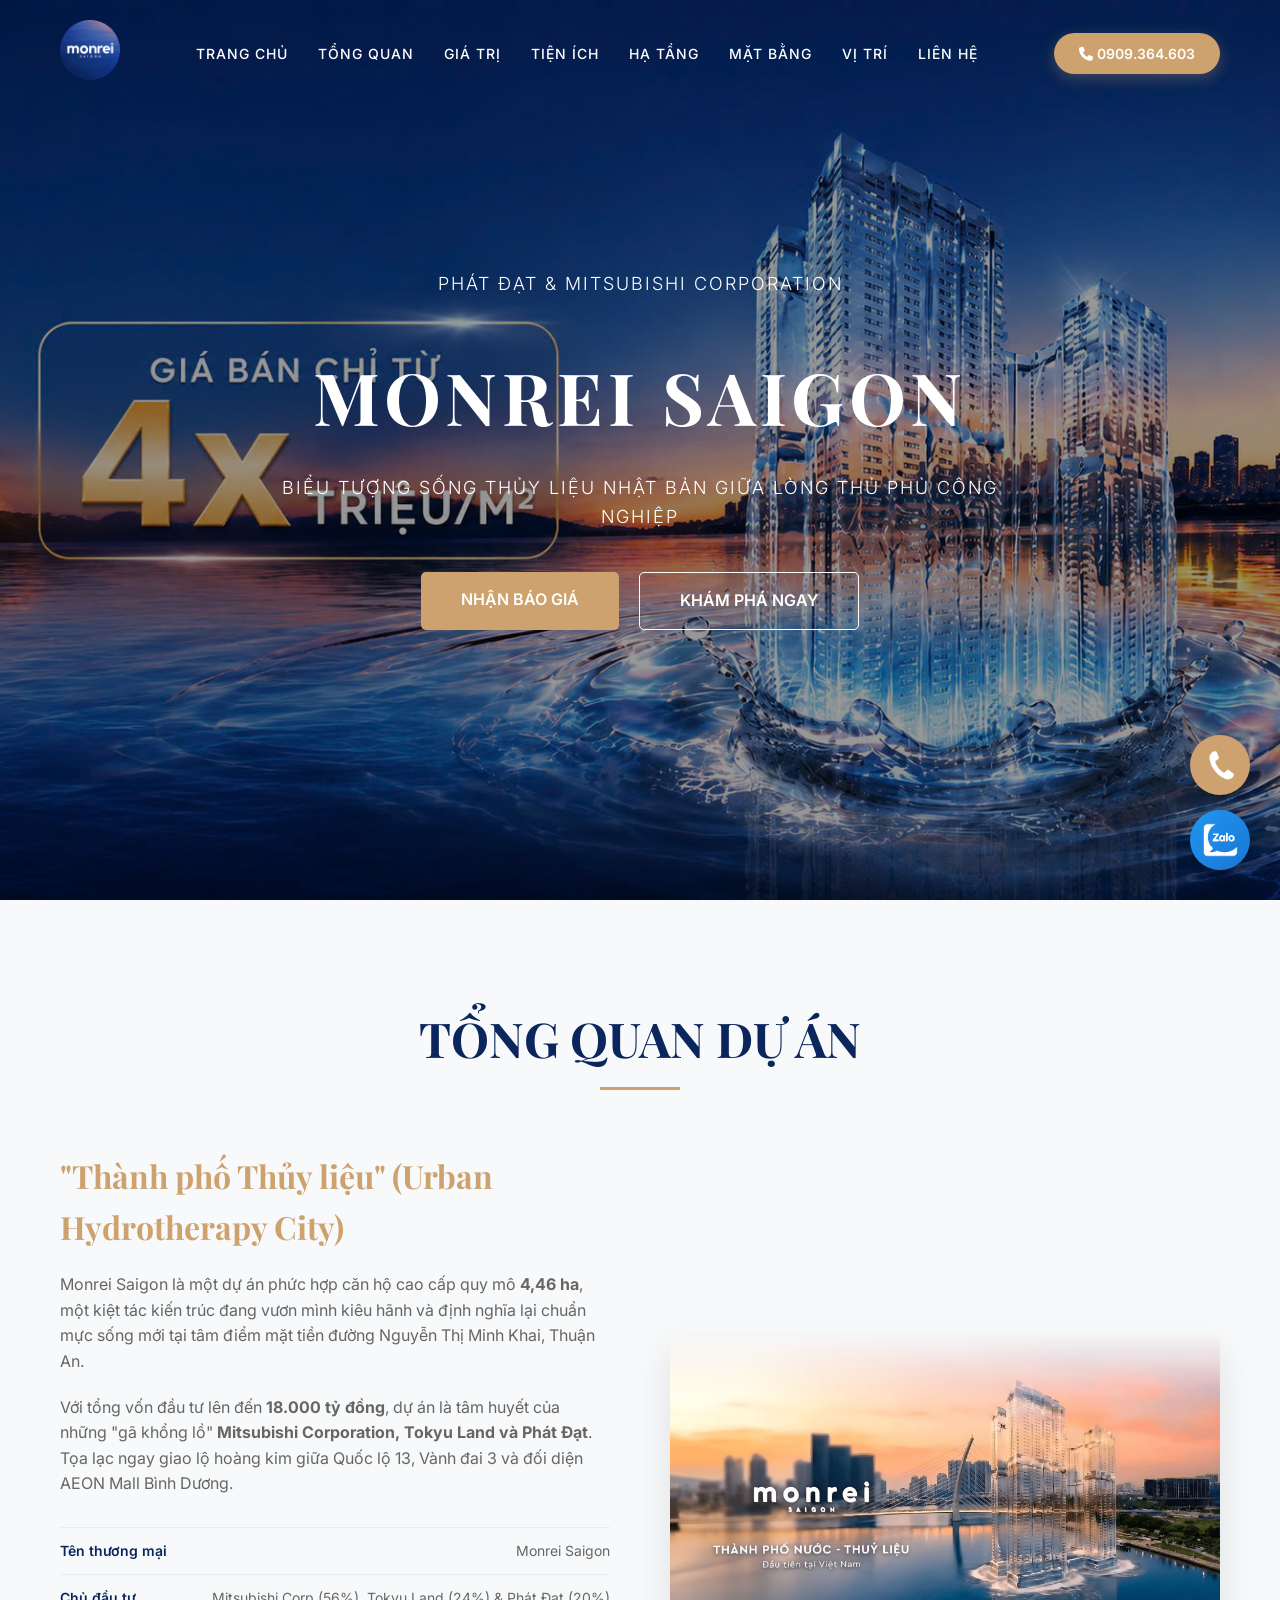
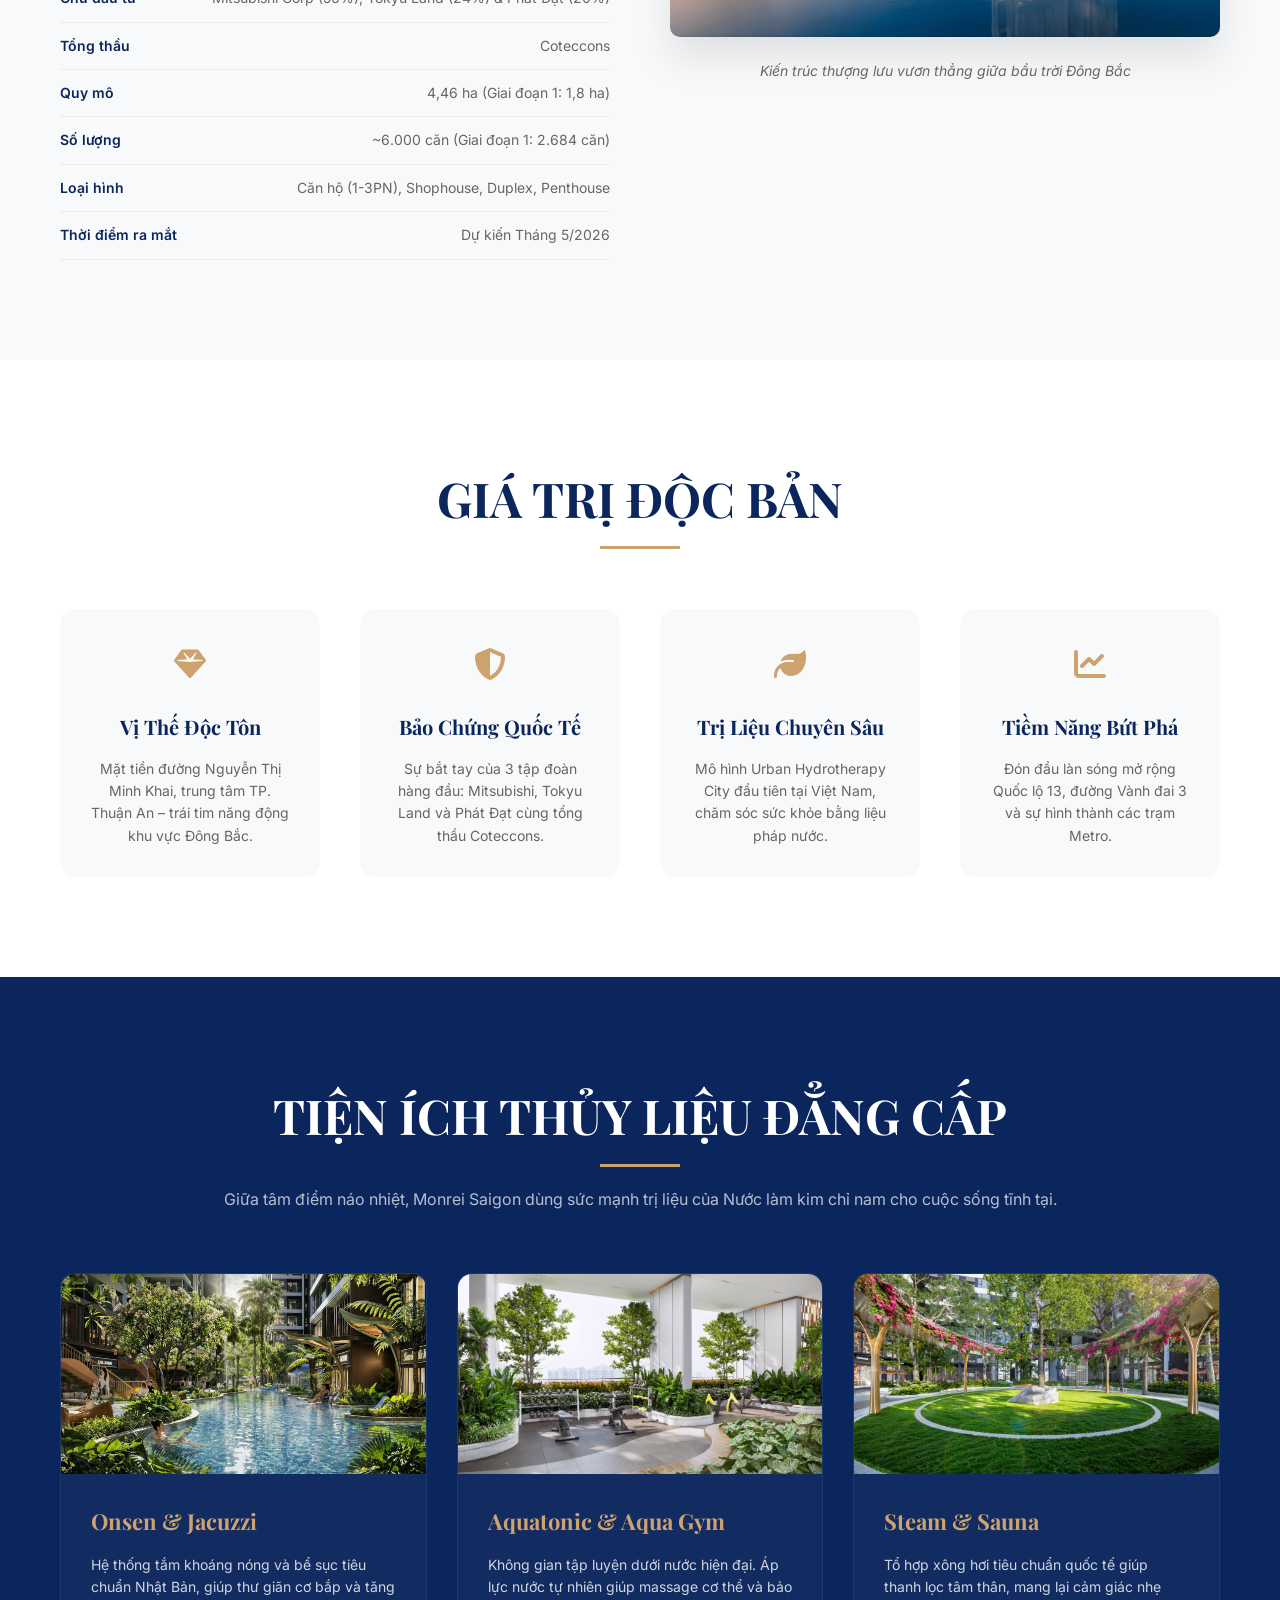
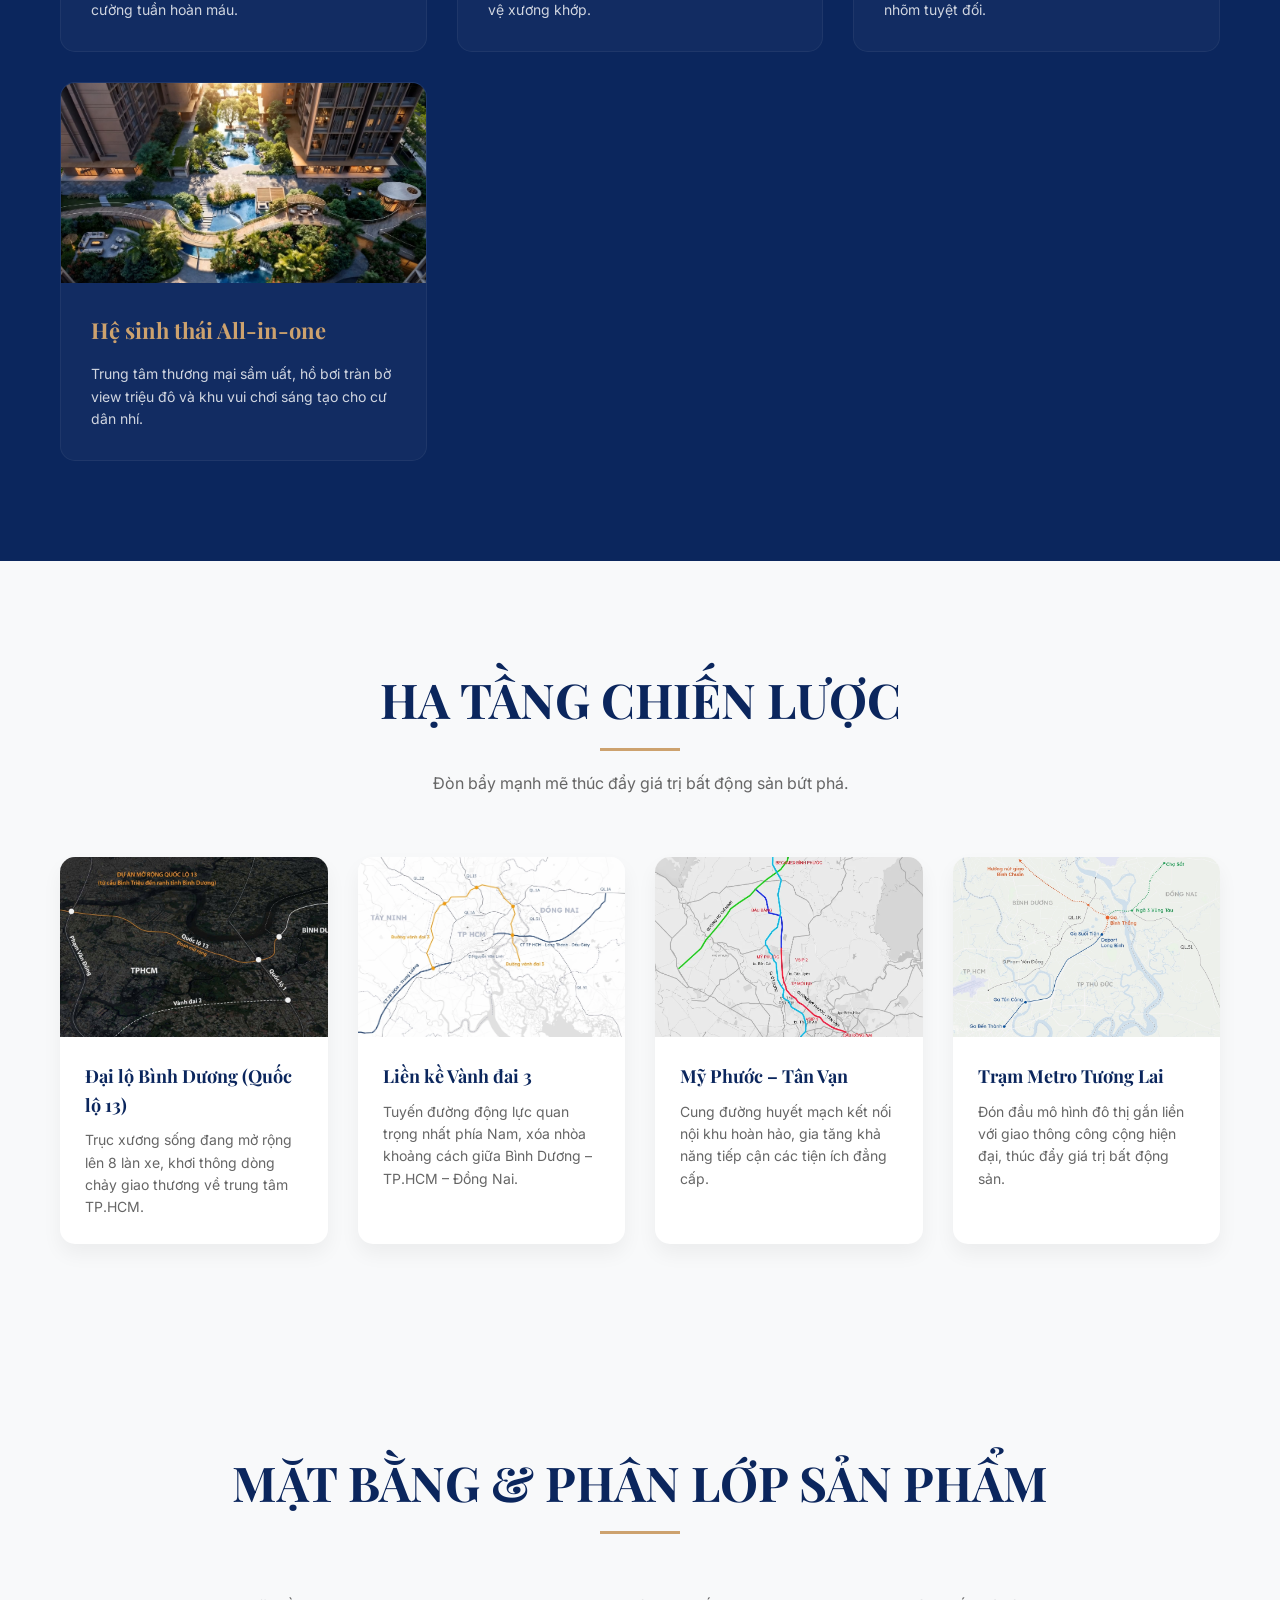
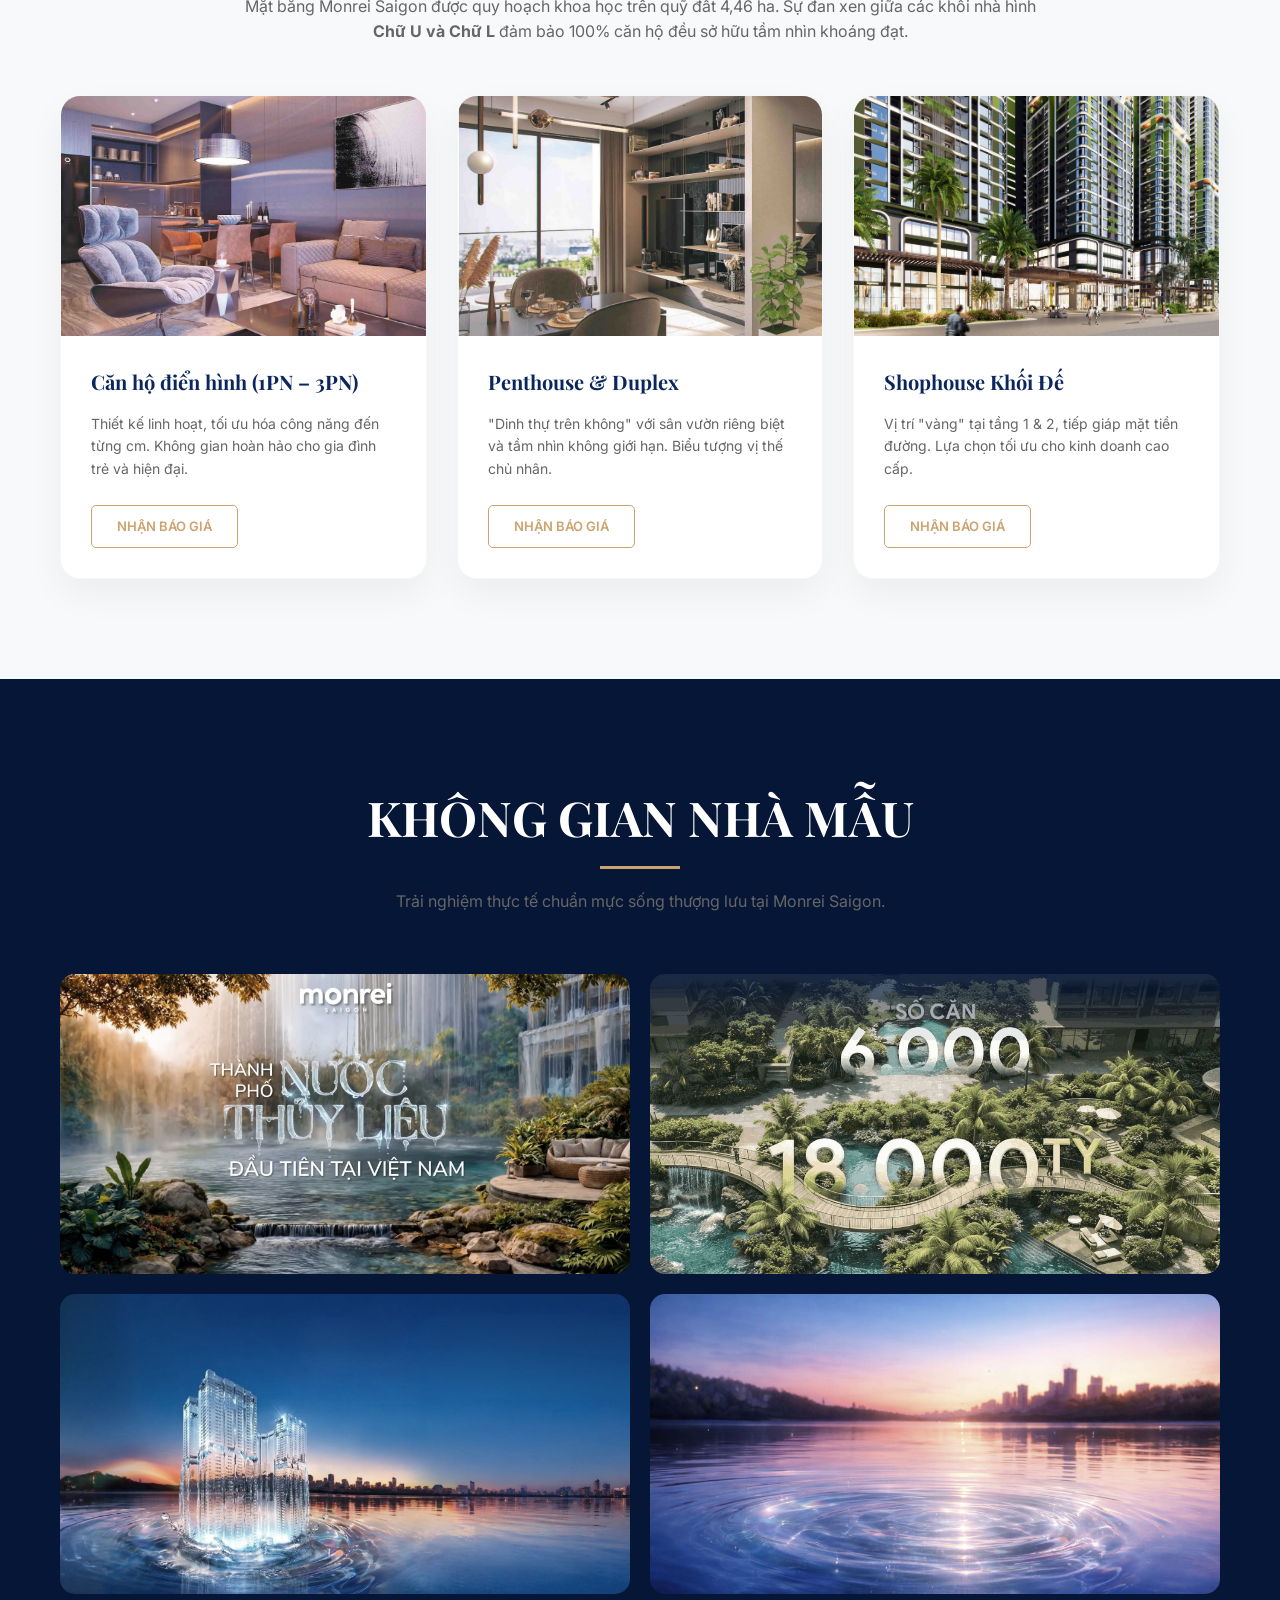
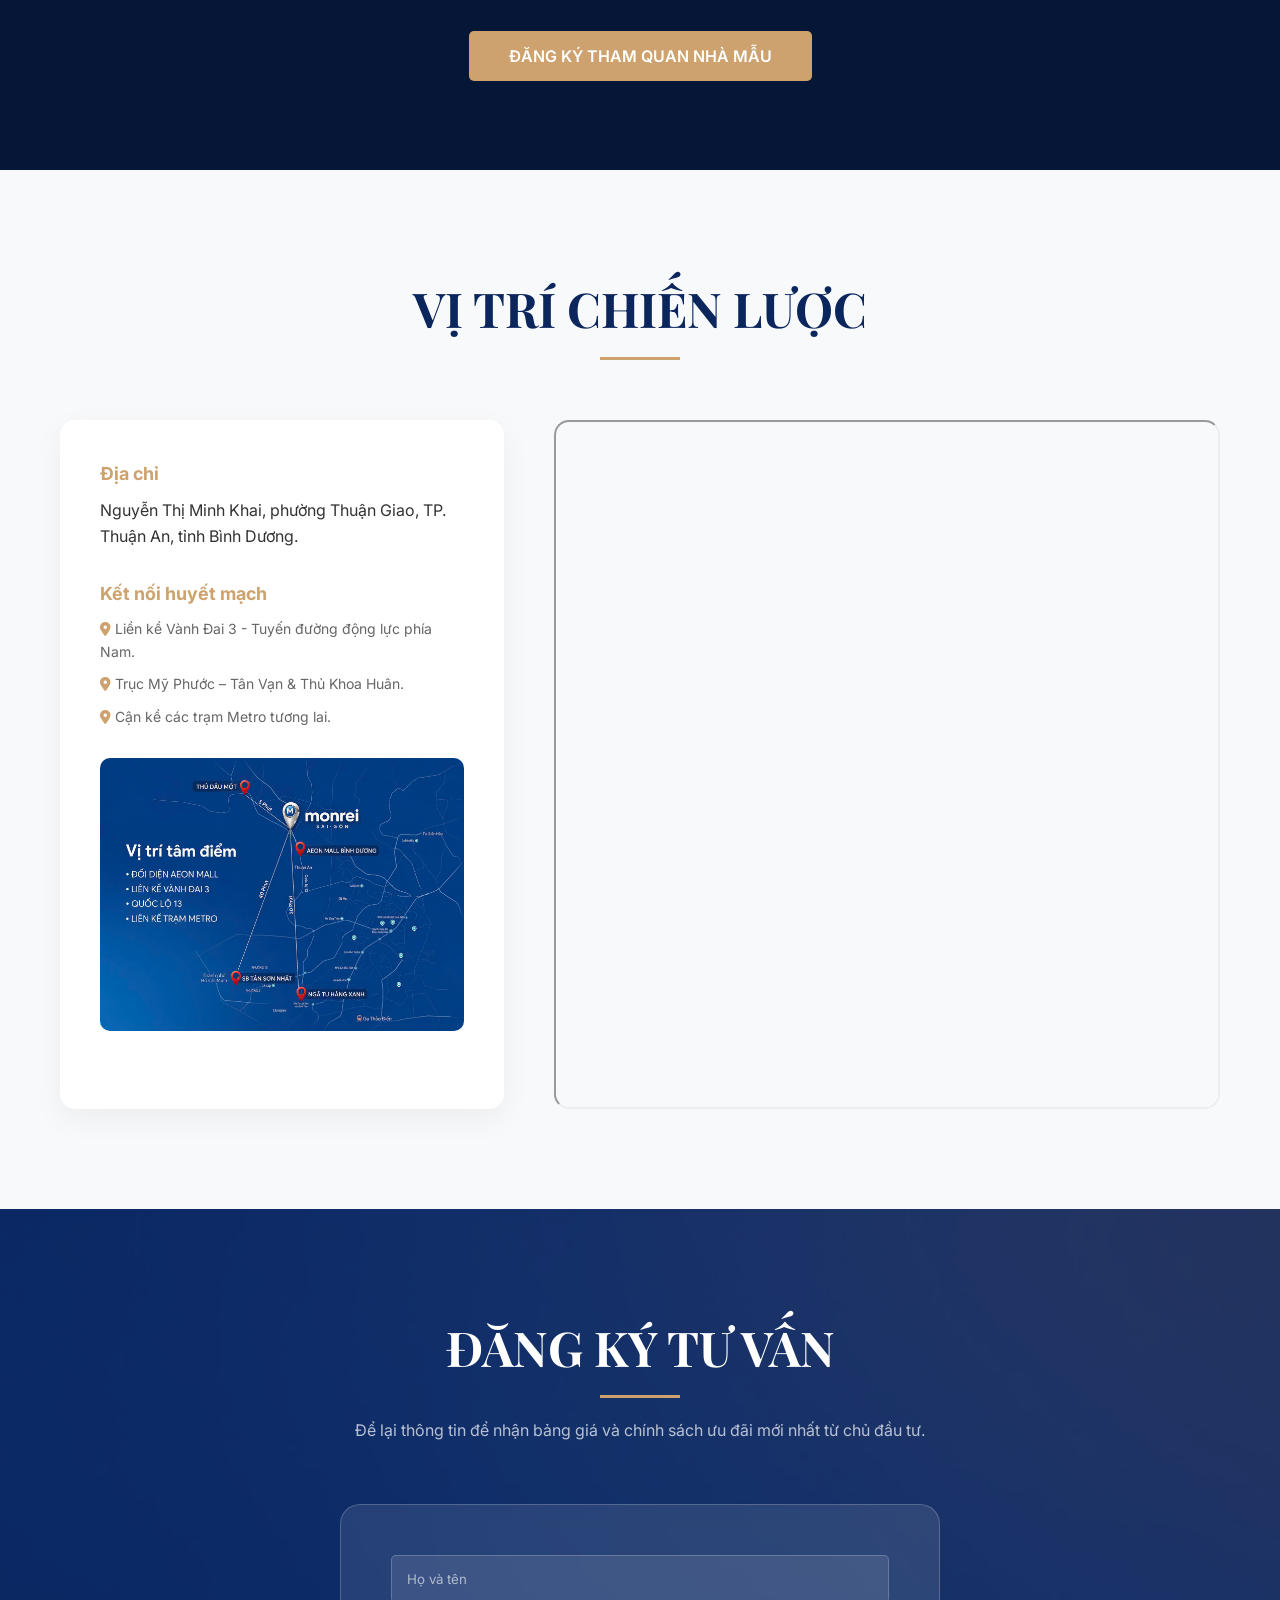
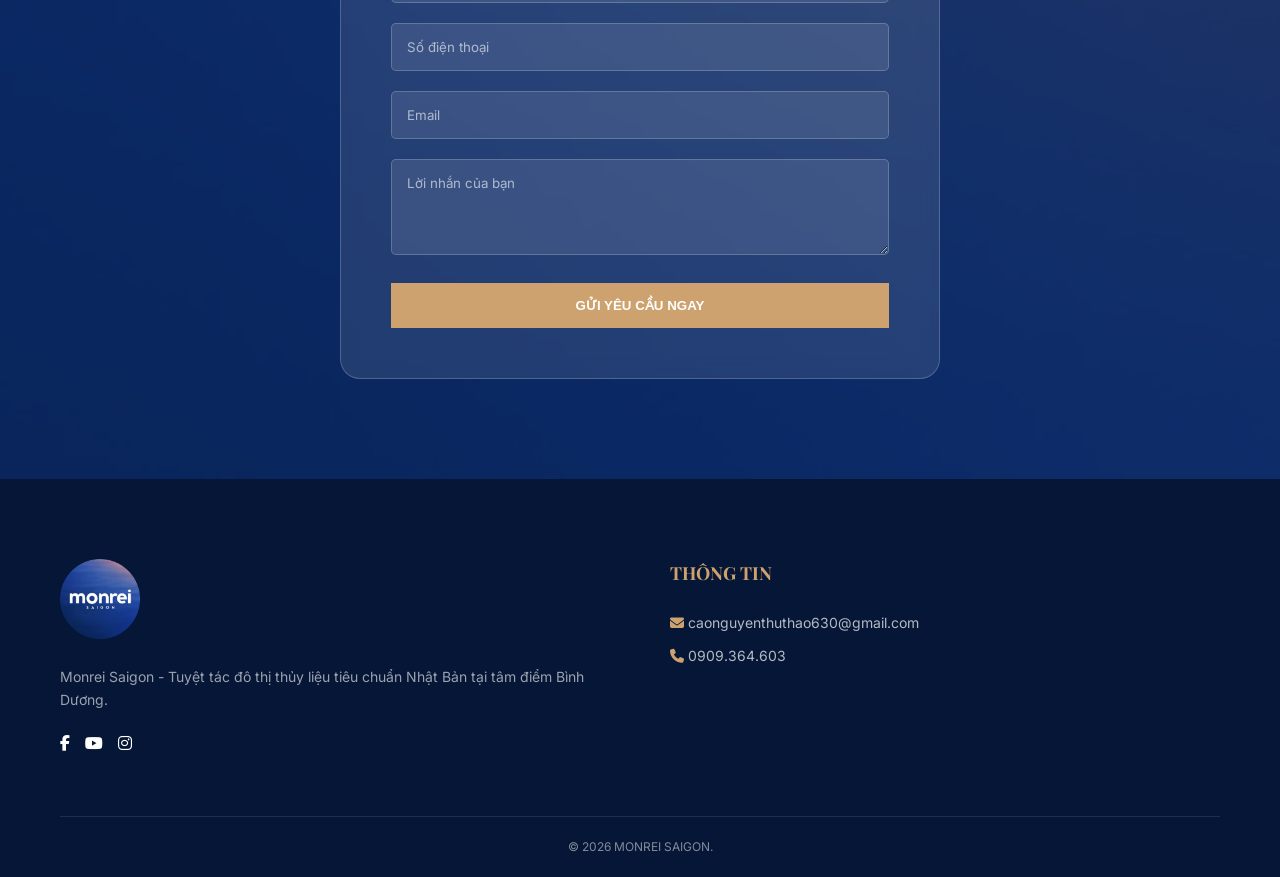
==== index.html @ 58c57979 "fix: update meta tag image paths to absolute URLs for social sharing consistency" ====
<!DOCTYPE html>
<html lang="vi">
<head>
    <meta charset="UTF-8">
    <meta name="viewport" content="width=device-width, initial-scale=1.0">
    <title>Monrei Saigon | Đô Thị Thủy Liệu Nhật Bản | Website Chính Thức</title>
    <meta name="description" content="Monrei Saigon - Thành phố Thủy liệu (Urban Hydrotherapy City) đầu tiên tại Việt Nam. Vị trí mặt tiền Nguyễn Thị Minh Khai, Thuận An, Bình Dương. Hợp tác Mitsubishi & Phát Đạt.">
    <meta name="keywords" content="Monrei Saigon, Căn hộ Monrei Saigon, Monrei Thuận An, Căn hộ Bình Dương, Mitsubishi Corporation, Phát Đạt, Tokyu Land, Đô thị thủy liệu">
    <meta name="author" content="Monrei Saigon">
    
    <!-- Canonical URL -->
    <link rel="canonical" href="https://monrei-sai-gon.vn/" />

    <!-- Open Graph / Facebook -->
    <meta property="og:type" content="website">
    <meta property="og:url" content="https://monrei-sai-gon.vn/">
    <meta property="og:title" content="Monrei Saigon | Đô Thị Thủy Liệu Nhật Bản | Website Chính Thức">
    <meta property="og:description" content="Khám phá Monrei Saigon - Tuyệt tác đô thị thủy liệu chuẩn Nhật. Vị trí kim cương, tiện ích Onsen & Jacuzzi đẳng cấp.">
    <meta property="og:image" content="https://www.monrei-sai-gon.vn/image/monrei-saigon-11.png">

    <!-- Twitter -->
    <meta property="twitter:card" content="summary_large_image">
    <meta property="twitter:url" content="https://monrei-sai-gon.vn/">
    <meta property="twitter:title" content="Monrei Saigon | Đô Thị Thủy Liệu Nhật Bản">
    <meta property="twitter:description" content="Khám phá Monrei Saigon - Tuyệt tác đô thị thủy liệu chuẩn Nhật. Vị trí kim cương, tiện ích Onsen & Jacuzzi đẳng cấp.">
    <meta property="twitter:image" content="https://www.monrei-sai-gon.vn/image/monrei-saigon-11.png">

    <!-- JSON-LD Structured Data -->
    <script type="application/ld+json">
    {
      "@context": "https://schema.org",
      "@type": "RealEstateListing",
      "name": "Monrei Saigon",
      "description": "Thành phố Thủy liệu (Urban Hydrotherapy City) đầu tiên tại Việt Nam.",
      "url": "https://monrei-sai-gon.vn/",
      "image": "https://www.monrei-sai-gon.vn/image/monrei-saigon-11.png",
      "address": {
        "@type": "PostalAddress",
        "streetAddress": "Nguyễn Thị Minh Khai",
        "addressLocality": "Thuận An",
        "addressRegion": "Bình Dương",
        "addressCountry": "VN"
      },
      "brand": {
        "@type": "Organization",
        "name": "Phát Đạt & Mitsubishi Corporation"
      }
    }
    </script>
    
    <!-- Google Fonts -->
    <link rel="preconnect" href="https://fonts.googleapis.com">
    <link rel="preconnect" href="https://fonts.gstatic.com" crossorigin>
    
    <!-- Icons -->
    <link rel="stylesheet" href="https://cdnjs.cloudflare.com/ajax/libs/font-awesome/6.4.0/css/all.min.css">
    
    <!-- Custom CSS -->
    <link rel="stylesheet" href="style.css">
    
    <link rel="icon" href="image/cropped-favicon-1-1-32x32.png" sizes="32x32" />
</head>
<body>

    <!-- Header -->
    <header>
        <div class="container header-inner">
            <a href="#" class="logo">
                <img src="image/favicon-1.png" alt="Monrei Saigon Logo">
            </a>
            <nav>
                <ul>
                    <li><a href="#hero">Trang chủ</a></li>
                    <li><a href="#overview">Tổng quan</a></li>
                    <li><a href="#why-choose">Giá trị</a></li>
                    <li><a href="#amenities">Tiện ích</a></li>
                    <li><a href="#infrastructure">Hạ tầng</a></li>
                    <li><a href="#floorplans">Mặt bằng</a></li>
                    <li><a href="#location">Vị trí</a></li>
                    <li><a href="#contact">Liên hệ</a></li>
                </ul>
            </nav>
            <div class="header-cta">
                <a href="tel:0909364603" class="btn"><i class="fa fa-phone"></i> 0909.364.603</a>
            </div>
        </div>
    </header>

    <!-- Hero Section -->
    <section class="hero" id="hero">
        <div class="hero-content">
            <p>PHÁT ĐẠT & MITSUBISHI CORPORATION</p>
            <h1>MONREI SAIGON</h1>
            <p>BIỂU TƯỢNG SỐNG THỦY LIỆU NHẬT BẢN GIỮA LÒNG THỦ PHỦ CÔNG NGHIỆP</p>
            <div class="btn-group">
                <a href="#contact" class="btn-primary">NHẬN BÁO GIÁ</a>
                <a href="#overview" class="btn-outline">KHÁM PHÁ NGAY</a>
            </div>
        </div>
    </section>

    <!-- Overview Section -->
    <section class="overview" id="overview">
        <div class="container">
            <div class="section-title reveal">
                <h2>TỔNG QUAN DỰ ÁN</h2>
                <div class="divider"></div>
            </div>
            
            <div class="overview-grid">
                <div class="overview-text reveal">
                    <h3>"Thành phố Thủy liệu" (Urban Hydrotherapy City)</h3>
                    <p>Monrei Saigon là một dự án phức hợp căn hộ cao cấp quy mô <strong>4,46 ha</strong>, một kiệt tác kiến trúc đang vươn mình kiêu hãnh và định nghĩa lại chuẩn mực sống mới tại tâm điểm mặt tiền đường Nguyễn Thị Minh Khai, Thuận An.</p>
                    <p>Với tổng vốn đầu tư lên đến <strong>18.000 tỷ đồng</strong>, dự án là tâm huyết của những "gã khổng lồ" <strong>Mitsubishi Corporation, Tokyu Land và Phát Đạt</strong>. Tọa lạc ngay giao lộ hoàng kim giữa Quốc lộ 13, Vành đai 3 và đối diện AEON Mall Bình Dương.</p>
                    
                    <div class="project-info-table">
                        <div class="info-row">
                            <span class="info-label">Tên thương mại</span>
                            <span class="info-value">Monrei Saigon</span>
                        </div>
                        <div class="info-row">
                            <span class="info-label">Chủ đầu tư</span>
                            <span class="info-value">Mitsubishi Corp (56%), Tokyu Land (24%) & Phát Đạt (20%)</span>
                        </div>
                        <div class="info-row">
                            <span class="info-label">Tổng thầu</span>
                            <span class="info-value">Coteccons</span>
                        </div>
                        <div class="info-row">
                            <span class="info-label">Quy mô</span>
                            <span class="info-value">4,46 ha (Giai đoạn 1: 1,8 ha)</span>
                        </div>
                        <div class="info-row">
                            <span class="info-label">Số lượng</span>
                            <span class="info-value">~6.000 căn (Giai đoạn 1: 2.684 căn)</span>
                        </div>
                        <div class="info-row">
                            <span class="info-label">Loại hình</span>
                            <span class="info-value">Căn hộ (1-3PN), Shophouse, Duplex, Penthouse</span>
                        </div>
                        <div class="info-row">
                            <span class="info-label">Thời điểm ra mắt</span>
                            <span class="info-value">Dự kiến Tháng 5/2026</span>
                        </div>
                    </div>
                </div>
                <div class="overview-image reveal">
                    <img src="image/monrei-saigon-11.png" alt="Phối cảnh dự án Monrei Saigon Bình Dương">
                    <div class="image-caption">Kiến trúc thượng lưu vươn thẳng giữa bầu trời Đông Bắc</div>
                </div>
            </div>
        </div>
    </section>

    <!-- Why Choose Section -->
    <section class="why-choose" id="why-choose">
        <div class="container">
            <div class="section-title reveal">
                <h2>GIÁ TRỊ ĐỘC BẢN</h2>
                <div class="divider"></div>
            </div>
            
            <div class="features-grid">
                <div class="feature-item reveal">
                    <div class="feature-icon"><i class="fa fa-gem"></i></div>
                    <h4>Vị Thế Độc Tôn</h4>
                    <p>Mặt tiền đường Nguyễn Thị Minh Khai, trung tâm TP. Thuận An – trái tim năng động khu vực Đông Bắc.</p>
                </div>
                <div class="feature-item reveal">
                    <div class="feature-icon"><i class="fa fa-shield-halved"></i></div>
                    <h4>Bảo Chứng Quốc Tế</h4>
                    <p>Sự bắt tay của 3 tập đoàn hàng đầu: Mitsubishi, Tokyu Land và Phát Đạt cùng tổng thầu Coteccons.</p>
                </div>
                <div class="feature-item reveal">
                    <div class="feature-icon"><i class="fa fa-leaf"></i></div>
                    <h4>Trị Liệu Chuyên Sâu</h4>
                    <p>Mô hình Urban Hydrotherapy City đầu tiên tại Việt Nam, chăm sóc sức khỏe bằng liệu pháp nước.</p>
                </div>
                <div class="feature-item reveal">
                    <div class="feature-icon"><i class="fa fa-chart-line"></i></div>
                    <h4>Tiềm Năng Bứt Phá</h4>
                    <p>Đón đầu làn sóng mở rộng Quốc lộ 13, đường Vành đai 3 và sự hình thành các trạm Metro.</p>
                </div>
            </div>
        </div>
    </section>

    <!-- Amenities Section -->
    <section class="amenities" id="amenities">
        <div class="container">
            <div class="section-title reveal">
                <h2>TIỆN ÍCH THỦY LIỆU ĐẲNG CẤP</h2>
                <div class="divider"></div>
                <p style="margin-top: 20px; color: rgba(255,255,255,0.7);">Giữa tâm điểm náo nhiệt, Monrei Saigon dùng sức mạnh trị liệu của Nước làm kim chỉ nam cho cuộc sống tĩnh tại.</p>
            </div>

            <div class="amenities-grid">
                <div class="amenity-card reveal">
                    <div class="amenity-img">
                        <img src="image/monrei-saigon-20.jpg" alt="Tiện ích Onsen & Jacuzzi tại Monrei Saigon">
                    </div>
                    <div class="amenity-info">
                        <h4>Onsen & Jacuzzi</h4>
                        <p>Hệ thống tắm khoáng nóng và bể sục tiêu chuẩn Nhật Bản, giúp thư giãn cơ bắp và tăng cường tuần hoàn máu.</p>
                    </div>
                </div>
                <div class="amenity-card reveal">
                    <div class="amenity-img">
                        <img src="image/la-pura-35-1-1-1.jpg" alt="Bể bơi Aquatonic & Aqua Gym Monrei Saigon">
                    </div>
                    <div class="amenity-info">
                        <h4>Aquatonic & Aqua Gym</h4>
                        <p>Không gian tập luyện dưới nước hiện đại. Áp lực nước tự nhiên giúp massage cơ thể và bảo vệ xương khớp.</p>
                    </div>
                </div>
                <div class="amenity-card reveal">
                    <div class="amenity-img">
                        <img src="image/la-pura-24-2-1-1.jpg" alt="Phòng Steam & Sauna Monrei Saigon">
                    </div>
                    <div class="amenity-info">
                        <h4>Steam & Sauna</h4>
                        <p>Tổ hợp xông hơi tiêu chuẩn quốc tế giúp thanh lọc tâm thân, mang lại cảm giác nhẹ nhõm tuyệt đối.</p>
                    </div>
                </div>
                <div class="amenity-card reveal">
                    <div class="amenity-img">
                        <img src="image/monrei-saigon-6.jpg" alt="Hồ bơi tràn bờ dự án Monrei Saigon">
                    </div>
                    <div class="amenity-info">
                        <h4>Hệ sinh thái All-in-one</h4>
                        <p>Trung tâm thương mại sầm uất, hồ bơi tràn bờ view triệu đô và khu vui chơi sáng tạo cho cư dân nhí.</p>
                    </div>
                </div>
            </div>
        </div>
    </section>

    <!-- Infrastructure Section -->
    <section class="infrastructure" id="infrastructure">
        <div class="container">
            <div class="section-title reveal">
                <h2>HẠ TẦNG CHIẾN LƯỢC</h2>
                <div class="divider"></div>
                <p style="margin-top: 20px; color: var(--text-muted);">Đòn bẩy mạnh mẽ thúc đẩy giá trị bất động sản bứt phá.</p>
            </div>
            
            <div class="infra-grid">
                <div class="infra-item reveal">
                    <div class="infra-img">
                        <img src="image/Monrei-Saigon-2-1.jpg" alt="Quốc lộ 13 mở rộng gần dự án Monrei Saigon">
                    </div>
                    <div class="infra-text">
                        <h4>Đại lộ Bình Dương (Quốc lộ 13)</h4>
                        <p>Trục xương sống đang mở rộng lên 8 làn xe, khơi thông dòng chảy giao thương về trung tâm TP.HCM.</p>
                    </div>
                </div>
                <div class="infra-item reveal">
                    <div class="infra-img">
                        <img src="image/vanh-dai-3.webp" alt="Tuyến đường Vành đai 3 Bình Dương">
                    </div>
                    <div class="infra-text">
                        <h4>Liền kề Vành đai 3</h4>
                        <p>Tuyến đường động lực quan trọng nhất phía Nam, xóa nhòa khoảng cách giữa Bình Dương – TP.HCM – Đồng Nai.</p>
                    </div>
                </div>
                <div class="infra-item reveal">
                    <div class="infra-img">
                        <img src="image/lo-trinh-my-phuoc-tan-van.webp" alt="Cao tốc Mỹ Phước Tân Vạn">
                    </div>
                    <div class="infra-text">
                        <h4>Mỹ Phước – Tân Vạn</h4>
                        <p>Cung đường huyết mạch kết nối nội khu hoàn hảo, gia tăng khả năng tiếp cận các tiện ích đẳng cấp.</p>
                    </div>
                </div>
                <div class="infra-item reveal">
                    <div class="infra-img">
                        <img src="image/metro-ben-thanh-binh-duong.webp" alt="Tuyến Metro kết nối Monrei Saigon">
                    </div>
                    <div class="infra-text">
                        <h4>Trạm Metro Tương Lai</h4>
                        <p>Đón đầu mô hình đô thị gắn liền với giao thông công cộng hiện đại, thúc đẩy giá trị bất động sản.</p>
                    </div>
                </div>
            </div>
        </div>
    </section>

    <!-- Floor Plans Section -->
    <section class="floorplans" id="floorplans">
        <div class="container">
            <div class="section-title reveal">
                <h2>MẶT BẰNG & PHÂN LỚP SẢN PHẨM</h2>
                <div class="divider"></div>
            </div>
            
            <div class="floor-intro reveal">
                <p>Mặt bằng Monrei Saigon được quy hoạch khoa học trên quỹ đất 4,46 ha. Sự đan xen giữa các khối nhà hình <strong>Chữ U và Chữ L</strong> đảm bảo 100% căn hộ đều sở hữu tầm nhìn khoáng đạt.</p>
            </div>

            <div class="product-grid">
                <div class="product-card reveal">
                    <div class="product-img">
                        <img src="image/c1-2-1.jpg" alt="Căn hộ 1-3 phòng ngủ Monrei Saigon">
                    </div>
                    <div class="product-info">
                        <h4>Căn hộ điển hình (1PN – 3PN)</h4>
                        <p>Thiết kế linh hoạt, tối ưu hóa công năng đến từng cm. Không gian hoàn hảo cho gia đình trẻ và hiện đại.</p>
                        <a href="#contact" class="btn-sm">NHẬN BÁO GIÁ</a>
                    </div>
                </div>
                <div class="product-card reveal">
                    <div class="product-img">
                        <img src="image/a12-1-1.jpg" alt="Penthouse Duplex hạng sang Monrei Saigon">
                    </div>
                    <div class="product-info">
                        <h4>Penthouse & Duplex</h4>
                        <p>"Dinh thự trên không" với sân vườn riêng biệt và tầm nhìn không giới hạn. Biểu tượng vị thế chủ nhân.</p>
                        <a href="#contact" class="btn-sm">NHẬN BÁO GIÁ</a>
                    </div>
                </div>
                <div class="product-card reveal">
                    <div class="product-img">
                        <img src="image/la-pura-26-1-1-1.jpg" alt="Shophouse khối đế Monrei Saigon">
                    </div>
                    <div class="product-info">
                        <h4>Shophouse Khối Đế</h4>
                        <p>Vị trí "vàng" tại tầng 1 & 2, tiếp giáp mặt tiền đường. Lựa chọn tối ưu cho kinh doanh cao cấp.</p>
                        <a href="#contact" class="btn-sm">NHẬN BÁO GIÁ</a>
                    </div>
                </div>
            </div>
        </div>
    </section>

    <!-- Show Gallery Section -->
    <section class="gallery" id="gallery">
        <div class="container">
            <div class="section-title reveal">
                <h2>KHÔNG GIAN NHÀ MẪU</h2>
                <div class="divider"></div>
                <p style="margin-top: 20px; color: var(--text-muted);">Trải nghiệm thực tế chuẩn mực sống thượng lưu tại Monrei Saigon.</p>
            </div>
            
            <div class="gallery-grid">
                <div class="gallery-item reveal"><img src="image/monrei-saigon-4.jpg" alt="Thiết kế nội thất căn hộ Monrei Saigon 1"></div>
                <div class="gallery-item reveal"><img src="image/monrei-saigon-16.png" alt="Thiết kế nội thất căn hộ Monrei Saigon 2"></div>
                <div class="gallery-item reveal"><img src="image/monrei-saigon-15.jpg" alt="Thiết kế nội thất căn hộ Monrei Saigon 3"></div>
                <div class="gallery-item reveal"><img src="image/monrei-saigon-10.jpg" alt="Thiết kế nội thất căn hộ Monrei Saigon 4"></div>
            </div>
            
            <div class="gallery-cta reveal">
                <a href="#contact" class="btn-primary">ĐĂNG KÝ THAM QUAN NHÀ MẪU</a>
            </div>
        </div>
    </section>

    <!-- Location Section -->
    <section class="location" id="location">
        <div class="container">
            <div class="section-title reveal">
                <h2>VỊ TRÍ CHIẾN LƯỢC</h2>
                <div class="divider"></div>
            </div>

            <div class="location-content">
                <div class="location-details reveal">
                    <div class="location-item">
                        <h5>Địa chỉ</h5>
                        <p>Nguyễn Thị Minh Khai, phường Thuận Giao, TP. Thuận An, tỉnh Bình Dương.</p>
                    </div>
                    <div class="location-item">
                        <h5>Kết nối huyết mạch</h5>
                        <ul style="list-style: none; color: var(--text-muted); font-size: 14px;">
                            <li style="margin-bottom: 10px;"><i class="fa fa-map-marker-alt" style="color: var(--primary);"></i> Liền kề Vành Đai 3 - Tuyến đường động lực phía Nam.</li>
                            <li style="margin-bottom: 10px;"><i class="fa fa-map-marker-alt" style="color: var(--primary);"></i> Trục Mỹ Phước – Tân Vạn & Thủ Khoa Huân.</li>
                            <li style="margin-bottom: 10px;"><i class="fa fa-map-marker-alt" style="color: var(--primary);"></i> Cận kề các trạm Metro tương lai.</li>
                        </ul>
                    </div>
                    <div class="location-item">
                        <img src="image/vi-tri-du-an-monrei-saigon-13-1-3.jpg" alt="Bản đồ vị trí dự án Monrei Saigon Thuận An Bình Dương" style="width: 100%; border-radius: 10px;">
                    </div>
                </div>
                <div class="location-map reveal">
                    <iframe src="https://www.google.com/maps/embed?pb=!1m18!1m12!1m3!1d3917.9!2d106.7!3d10.9!2m3!1f0!2f0!3f0!3m2!1i1024!2i768!4f13.1!3m3!1m2!1s0x3174d8!2zTmd1ecG7hW4gVGjhu4sgTWluaCBLaGFpLCBUaHXhuq1uIEFuLCBCw6xuaCBExrDGoW5n!5e0!3m2!1svi!2s!4v1680000000000!5m2!1svi!2s" allowfullscreen="" loading="lazy"></iframe>
                </div>
            </div>
        </div>
    </section>

    <!-- Contact Section -->
    <section class="contact" id="contact">
        <div class="contact-overlay"></div>
        <div class="container">
            <div class="section-title reveal">
                <h2 style="color: white;">ĐĂNG KÝ TƯ VẤN</h2>
                <div class="divider"></div>
                <p style="margin-top: 20px; color: rgba(255,255,255,0.7);">Để lại thông tin để nhận bảng giá và chính sách ưu đãi mới nhất từ chủ đầu tư.</p>
            </div>

            <form class="contact-form reveal">
                <input type="text" name="website" style="display:none !important" tabindex="-1" autocomplete="off">
                <div class="form-group">
                    <input type="text" placeholder="Họ và tên" required>
                </div>
                <div class="form-group">
                    <input type="tel" placeholder="Số điện thoại" required>
                </div>
                <div class="form-group">
                    <input type="email" placeholder="Email">
                </div>
                <div class="form-group">
                    <textarea rows="4" placeholder="Lời nhắn của bạn"></textarea>
                </div>
                <button type="submit" class="btn">GỬI YÊU CẦU NGAY</button>
            </form>
        </div>
    </section>

    <!-- Footer -->
    <footer>
        <div class="container">
            <div class="footer-grid">
                <div class="footer-col">
                    <div class="footer-logo">
                        <img src="image/favicon-1.png" alt="Monrei Logo">
                    </div>
                    <p style="color: rgba(255,255,255,0.6); font-size: 14px;">Monrei Saigon - Tuyệt tác đô thị thủy liệu tiêu chuẩn Nhật Bản tại tâm điểm Bình Dương.</p>
                    <div style="margin-top: 20px; display: flex; gap: 15px;">
                        <a href="#" style="color: white;"><i class="fab fa-facebook-f"></i></a>
                        <a href="#" style="color: white;"><i class="fab fa-youtube"></i></a>
                        <a href="#" style="color: white;"><i class="fab fa-instagram"></i></a>
                    </div>
                </div>
                <div class="footer-col">
                    <h4>THÔNG TIN</h4>
                    <p style="font-size: 14px; color: rgba(255,255,255,0.7);"><i class="fa fa-envelope" style="color: var(--primary);"></i> <a href="mailto:caonguyenthuthao630@gmail.com" style="color: inherit; text-decoration: none;">caonguyenthuthao630@gmail.com</a></p>
                    <p style="font-size: 14px; color: rgba(255,255,255,0.7); margin-top: 10px;"><i class="fa fa-phone" style="color: var(--primary);"></i> <a href="tel:0909364603" style="color: inherit; text-decoration: none;">0909.364.603</a></p>
                </div>
            </div>
            <div class="footer-bottom">
                <p>&copy; 2026 MONREI SAIGON.</p>
            </div>
        </div>
    </footer>

    <!-- Fixed Contact -->
    <div class="fixed-contact">
        <a href="tel:0909364603" class="contact-btn call ring-anim" title="Gọi điện">
            <img src="image/phone.png" alt="Call Icon">
        </a>

        <a href="https://zalo.me/0909364603" class="contact-btn zalo ring-anim" style="animation-delay: 0.5s" title="Zalo">
            <img src="image/zalo.png" alt="Zalo Icon">
        </a>
    </div>

    <!-- Scripts -->
    <script src="script.js"></script>
</body>
</html>
---- style.css ----
/* 
    MONREI SAIGON - Premium Landing Page Design
    Author: Antigravity
*/

@import url('https://fonts.googleapis.com/css2?family=Inter:wght@300;400;500;600;700&family=Playfair+Display:wght@400;700&display=swap');

:root {
    --primary: #CDA26E;
    --primary-light: #E6C18D;
    --secondary: #0B265D;
    --secondary-dark: #051636;
    --bg: #F8F9FA;
    --text: #333333;
    --text-muted: #666666;
    --white: #ffffff;
    --glass: rgba(255, 255, 255, 0.1);
    --glass-border: rgba(255, 255, 255, 0.2);
    --transition: all 0.4s cubic-bezier(0.4, 0, 0.2, 1);
}

* {
    margin: 0;
    padding: 0;
    box-sizing: border-box;
}

html {
    scroll-behavior: smooth;
}

body {
    font-family: 'Inter', sans-serif;
    background-color: var(--bg);
    color: var(--text);
    line-height: 1.6;
    overflow-x: hidden;
}

h1, h2, h3, h4, .font-serif {
    font-family: 'Playfair Display', serif;
}

.container {
    max-width: 1200px;
    margin: 0 auto;
    padding: 0 20px;
}

/* --- Header --- */
header {
    position: fixed;
    top: 0;
    left: 0;
    width: 100%;
    z-index: 1000;
    padding: 20px 0;
    transition: var(--transition);
}

header.scrolled {
    background: rgba(11, 38, 93, 0.85);
    backdrop-filter: blur(10px);
    padding: 10px 0;
    box-shadow: 0 4px 30px rgba(0, 0, 0, 0.1);
}

.header-inner {
    display: flex;
    justify-content: space-between;
    align-items: center;
}

.logo img {
    height: 60px;
    transition: var(--transition);
}

nav ul {
    display: flex;
    list-style: none;
    gap: 30px;
}

nav ul li a {
    text-decoration: none;
    color: var(--white);
    font-size: 14px;
    font-weight: 500;
    text-transform: uppercase;
    letter-spacing: 1px;
    transition: var(--transition);
    position: relative;
}

nav ul li a::after {
    content: '';
    position: absolute;
    bottom: -5px;
    left: 0;
    width: 0;
    height: 2px;
    background: var(--primary);
    transition: var(--transition);
}

nav ul li a:hover::after {
    width: 100%;
}

.header-cta .btn {
    padding: 12px 25px;
    background: var(--primary);
    color: var(--white);
    text-decoration: none;
    border-radius: 50px;
    font-size: 14px;
    font-weight: 600;
    transition: var(--transition);
    box-shadow: 0 4px 15px rgba(205, 162, 110, 0.3);
}

.header-cta .btn:hover {
    background: var(--primary-light);
    transform: translateY(-2px);
    box-shadow: 0 6px 20px rgba(205, 162, 110, 0.4);
}

/* --- Hero --- */
.hero {
    height: 100vh;
    background: linear-gradient(rgba(0,0,0,0.4), rgba(0,0,0,0.4)), url('image/banner.jpg');
    background-size: cover;
    background-position: center;
    background-attachment: fixed;
    display: flex;
    align-items: center;
    justify-content: center;
    text-align: center;
    color: var(--white);
    position: relative;
}

.hero-content {
    max-width: 800px;
    z-index: 1;
}

.hero h1 {
    font-size: 72px;
    margin-bottom: 20px;
    text-transform: uppercase;
    letter-spacing: 5px;
    animation: fadeInUp 1s ease-out;
}

.hero p {
    font-size: 18px;
    margin-bottom: 40px;
    letter-spacing: 2px;
    font-weight: 300;
    animation: fadeInUp 1.2s ease-out;
}

.hero .btn-group {
    display: flex;
    gap: 20px;
    justify-content: center;
    animation: fadeInUp 1.4s ease-out;
}

.btn-primary {
    padding: 15px 40px;
    background: var(--primary);
    color: var(--white);
    text-decoration: none;
    border-radius: 5px;
    font-weight: 600;
    transition: var(--transition);
}

.btn-outline {
    padding: 15px 40px;
    background: transparent;
    color: var(--white);
    text-decoration: none;
    border: 1px solid var(--white);
    border-radius: 5px;
    font-weight: 600;
    transition: var(--transition);
}

.btn-outline:hover {
    background: var(--white);
    color: var(--secondary);
}

/* --- Section General --- */
section {
    padding: 100px 0;
}

.section-title {
    text-align: center;
    margin-bottom: 60px;
}

.section-title h2 {
    font-size: 48px;
    color: var(--secondary);
    margin-bottom: 10px;
}

.section-title .divider {
    width: 80px;
    height: 3px;
    background: var(--primary);
    margin: 0 auto;
}

/* --- Overview --- */
.overview-grid {
    display: grid;
    grid-template-columns: 1fr 1fr;
    gap: 60px;
    align-items: center;
}

.overview-text h3 {
    font-size: 32px;
    color: var(--primary);
    margin-bottom: 20px;
}

.overview-text p {
    margin-bottom: 20px;
    color: var(--text-muted);
}

.overview-stats {
    display: grid;
    grid-template-columns: 1fr 1fr;
    gap: 30px;
    margin-top: 40px;
}

.stat-item h4 {
    font-size: 36px;
    color: var(--secondary);
}

.stat-item p {
    font-size: 14px;
    text-transform: uppercase;
    letter-spacing: 1px;
}

.overview-image img {
    width: 100%;
    border-radius: 10px;
    box-shadow: 0 20px 40px rgba(0,0,0,0.1);
}

.image-caption {
    margin-top: 15px;
    font-size: 14px;
    font-style: italic;
    color: var(--text-muted);
    text-align: center;
}

/* Project Info Table */
.project-info-table {
    margin-top: 30px;
    border-top: 1px solid rgba(0,0,0,0.05);
}

.info-row {
    display: flex;
    justify-content: space-between;
    padding: 12px 0;
    border-bottom: 1px solid rgba(0,0,0,0.05);
}

.info-label {
    font-weight: 600;
    color: var(--secondary);
    font-size: 14px;
}

.info-value {
    color: var(--text-muted);
    font-size: 14px;
    text-align: right;
}

/* Why Choose Section */
.why-choose {
    background-color: var(--white);
}

.features-grid {
    display: grid;
    grid-template-columns: repeat(auto-fit, minmax(250px, 1fr));
    gap: 40px;
}

.feature-item {
    text-align: center;
    padding: 30px;
    background: var(--bg);
    border-radius: 15px;
    transition: var(--transition);
}

.feature-item:hover {
    transform: translateY(-5px);
    box-shadow: 0 15px 30px rgba(0,0,0,0.05);
}

.feature-icon {
    font-size: 32px;
    color: var(--primary);
    margin-bottom: 20px;
}

.feature-item h4 {
    color: var(--secondary);
    margin-bottom: 15px;
    font-size: 20px;
}

.feature-item p {
    font-size: 14px;
    color: var(--text-muted);
}

/* --- Amenities --- */
.amenities {
    background: var(--secondary);
    color: var(--white);
}

.amenities .section-title h2 {
    color: var(--white);
}

.amenities-grid {
    display: grid;
    grid-template-columns: repeat(auto-fit, minmax(280px, 1fr));
    gap: 30px;
}

.amenity-card {
    background: rgba(255,255,255,0.03);
    border-radius: 15px;
    border: 1px solid rgba(255,255,255,0.05);
    transition: var(--transition);
    overflow: hidden;
    height: 100%;
}

.amenity-card:hover {
    background: rgba(255,255,255,0.06);
    transform: translateY(-10px);
}

.amenity-img {
    height: 200px;
    overflow: hidden;
}

.amenity-img img {
    width: 100%;
    height: 100%;
    object-fit: cover;
    transition: var(--transition);
}

.amenity-card:hover .amenity-img img {
    transform: scale(1.1);
}

.amenity-info {
    padding: 30px;
    text-align: left;
}

.amenity-info h4 {
    font-size: 22px;
    color: var(--primary);
    margin-bottom: 15px;
}

.amenity-info p {
    font-size: 14px;
    opacity: 0.8;
}

/* Infrastructure */
.infrastructure {
    background-color: var(--bg);
}

.infra-grid {
    display: grid;
    grid-template-columns: repeat(auto-fit, minmax(260px, 1fr));
    gap: 30px;
}

.infra-item {
    background: var(--white);
    border-radius: 15px;
    overflow: hidden;
    box-shadow: 0 10px 20px rgba(0,0,0,0.05);
    transition: var(--transition);
}

.infra-item:hover {
    transform: translateY(-5px);
    box-shadow: 0 15px 30px rgba(0,0,0,0.1);
}

.infra-img {
    height: 180px;
    overflow: hidden;
}

.infra-img img {
    width: 100%;
    height: 100%;
    object-fit: cover;
}

.infra-text {
    padding: 25px;
}

.infra-text h4 {
    color: var(--secondary);
    margin-bottom: 10px;
    font-size: 18px;
}

.infra-text p {
    font-size: 14px;
    color: var(--text-muted);
}

/* Floorplans & Products */
.floor-intro {
    max-width: 800px;
    margin: 0 auto 50px;
    text-align: center;
    color: var(--text-muted);
}

.product-grid {
    display: grid;
    grid-template-columns: repeat(auto-fit, minmax(320px, 1fr));
    gap: 30px;
}

.product-card {
    background: var(--white);
    border-radius: 20px;
    overflow: hidden;
    box-shadow: 0 15px 35px rgba(0,0,0,0.05);
    border: 1px solid rgba(0,0,0,0.03);
    transition: var(--transition);
}

.product-card:hover {
    transform: translateY(-10px);
    box-shadow: 0 20px 50px rgba(0,0,0,0.1);
}

.product-img {
    height: 240px;
    overflow: hidden;
}

.product-img img {
    width: 100%;
    height: 100%;
    object-fit: cover;
    transition: var(--transition);
}

.product-card:hover .product-img img {
    transform: scale(1.1);
}

.product-info {
    padding: 30px;
}

.product-info h4 {
    color: var(--secondary);
    font-size: 20px;
    margin-bottom: 15px;
}

.product-info p {
    font-size: 14px;
    color: var(--text-muted);
    margin-bottom: 25px;
}

.btn-sm {
    display: inline-block;
    padding: 10px 25px;
    background: transparent;
    border: 1px solid var(--primary);
    color: var(--primary);
    text-decoration: none;
    border-radius: 5px;
    font-size: 13px;
    font-weight: 600;
    transition: var(--transition);
}

.btn-sm:hover {
    background: var(--primary);
    color: var(--white);
}

/* Gallery */
.gallery {
    background-color: var(--secondary-dark);
    color: var(--white);
}

.gallery .section-title h2 {
    color: var(--white);
}

.gallery-grid {
    display: grid;
    grid-template-columns: repeat(2, 1fr);
    grid-template-rows: repeat(2, 300px);
    gap: 20px;
}

.gallery-item {
    overflow: hidden;
    border-radius: 15px;
}

.gallery-item img {
    width: 100%;
    height: 100%;
    object-fit: cover;
    transition: var(--transition);
    filter: grayscale(30%);
}

.gallery-item:hover img {
    transform: scale(1.05);
    filter: grayscale(0%);
}

.gallery-cta {
    margin-top: 50px;
    text-align: center;
}

@media (max-width: 768px) {
    .gallery-grid {
        grid-template-columns: 1fr;
        grid-template-rows: repeat(4, 250px);
    }
}
.location-content {
    display: grid;
    grid-template-columns: 1fr 1.5fr;
    gap: 50px;
}

.location-details {
    padding: 40px;
    background: var(--white);
    border-radius: 15px;
    box-shadow: 0 10px 30px rgba(0,0,0,0.05);
}

.location-item {
    margin-bottom: 30px;
}

.location-item h5 {
    font-size: 18px;
    color: var(--primary);
    margin-bottom: 10px;
}

.location-map iframe {
    width: 100%;
    height: 100%;
    border-radius: 15px;
    min-height: 450px;
}

/* --- Contact --- */
.contact {
    background: url('image/bg-monrei-saigon.jpg');
    background-size: cover;
    position: relative;
}

.contact-overlay {
    position: absolute;
    top: 0; left: 0;
    width: 100%; height: 100%;
    background: rgba(11, 38, 93, 0.9);
}

.contact .container {
    position: relative;
    z-index: 1;
    color: var(--white);
}

.contact-form {
    max-width: 600px;
    margin: 0 auto;
    background: var(--glass);
    padding: 50px;
    border-radius: 20px;
    backdrop-filter: blur(10px);
    border: 1px solid var(--glass-border);
}

.form-group {
    margin-bottom: 20px;
}

.form-group input, .form-group textarea {
    width: 100%;
    padding: 15px;
    background: rgba(255,255,255,0.1);
    border: 1px solid rgba(255,255,255,0.2);
    border-radius: 5px;
    color: var(--white);
    font-family: inherit;
}

.form-group input::placeholder, .form-group textarea::placeholder {
    color: rgba(255,255,255,0.6);
}

.contact-form .btn {
    width: 100%;
    padding: 15px;
    background: var(--primary);
    border: none;
    color: var(--white);
    font-weight: 700;
    cursor: pointer;
    transition: var(--transition);
}

/* --- Footer --- */
footer {
    background: var(--secondary-dark);
    color: var(--white);
    padding: 80px 0 20px;
}

.footer-grid {
    display: grid;
    grid-template-columns: 1fr 1fr;
    gap: 60px;
    margin-bottom: 60px;
}

.footer-logo img {
    height: 80px;
    margin-bottom: 20px;
}

.footer-col h4 {
    font-size: 18px;
    margin-bottom: 25px;
    color: var(--primary);
}

.footer-col ul {
    list-style: none;
}

.footer-col ul li {
    margin-bottom: 12px;
}

.footer-col ul li a {
    color: rgba(255,255,255,0.7);
    text-decoration: none;
    font-size: 14px;
    transition: var(--transition);
}

.footer-col ul li a:hover {
    color: var(--primary);
}

.footer-bottom {
    border-top: 1px solid rgba(255,255,255,0.1);
    padding-top: 20px;
    text-align: center;
    font-size: 12px;
    color: rgba(255,255,255,0.5);
}

/* --- Animations --- */
@keyframes fadeInUp {
    from {
        opacity: 0;
        transform: translateY(30px);
    }
    to {
        opacity: 1;
        transform: translateY(0);
    }
}

.reveal {
    opacity: 0;
    transform: translateY(30px);
    transition: all 0.8s ease-out;
}

.reveal.active {
    opacity: 1;
    transform: translateY(0);
}

/* --- Fixed Contact --- */
.fixed-contact {
    position: fixed;
    bottom: 30px;
    right: 30px;
    display: flex;
    flex-direction: column;
    gap: 15px;
    z-index: 9999;
}

.contact-btn {
    width: 60px;
    height: 60px;
    border-radius: 50%;
    display: flex;
    align-items: center;
    justify-content: center;
    box-shadow: 0 4px 15px rgba(0,0,0,0.2);
    transition: var(--transition);
    position: relative;
}

.contact-btn::before {
    content: '';
    position: absolute;
    top: 0;
    left: 0;
    right: 0;
    bottom: 0;
    border-radius: 50%;
    box-shadow: 0 0 0 0 rgba(205, 162, 110, 0.7);
    animation: ripple 2s infinite;
}

.contact-btn.zalo::before {
    box-shadow: 0 0 0 0 rgba(33, 150, 243, 0.7);
}

@keyframes ripple {
    0% {
        box-shadow: 0 0 0 0 rgba(205, 162, 110, 0.7);
    }
    70% {
        box-shadow: 0 0 0 20px rgba(205, 162, 110, 0);
    }
    100% {
        box-shadow: 0 0 0 0 rgba(205, 162, 110, 0);
    }
}

.contact-btn.zalo::before {
    animation: ripple-zalo 2s infinite;
}

@keyframes ripple-zalo {
    0% {
        box-shadow: 0 0 0 0 rgba(33, 150, 243, 0.7);
    }
    70% {
        box-shadow: 0 0 0 20px rgba(33, 150, 243, 0);
    }
    100% {
        box-shadow: 0 0 0 0 rgba(33, 150, 243, 0);
    }
}

.contact-btn img {
    width: 35px;
    height: 35px;
    object-fit: contain;
}

.contact-btn.call {
    background: var(--primary);
}

.contact-btn.zalo {
    background: linear-gradient(135deg, #2196F3, #1976D2);
    border: none;
}

.contact-btn:hover {
    transform: scale(1.1);
}

/* Ringing Animation */
.ring-anim {
    animation: ring 1.2s infinite;
}

@keyframes ring {
    0% { transform: scale(1) rotate(0); }
    10% { transform: scale(1.1) rotate(-10deg); }
    20% { transform: scale(1.1) rotate(10deg); }
    30% { transform: scale(1.1) rotate(-10deg); }
    40% { transform: scale(1.1) rotate(10deg); }
    50% { transform: scale(1) rotate(0); }
    100% { transform: scale(1) rotate(0); }
}

/* --- Mobile --- */
@media (max-width: 992px) {
    .overview-grid, .location-content, .footer-grid {
        grid-template-columns: 1fr;
    }
    
    .hero {
        background-attachment: scroll;
    }
    
    .hero h1 {
        font-size: 48px;
    }
    
    nav {
        display: none;
    }
}

@media (max-width: 768px) {
    .hero h1 {
        font-size: 36px;
    }
    
    .hero p {
        font-size: 14px;
        margin-bottom: 30px;
    }
    
    .hero .btn-group {
        flex-direction: column;
        gap: 15px;
    }
}
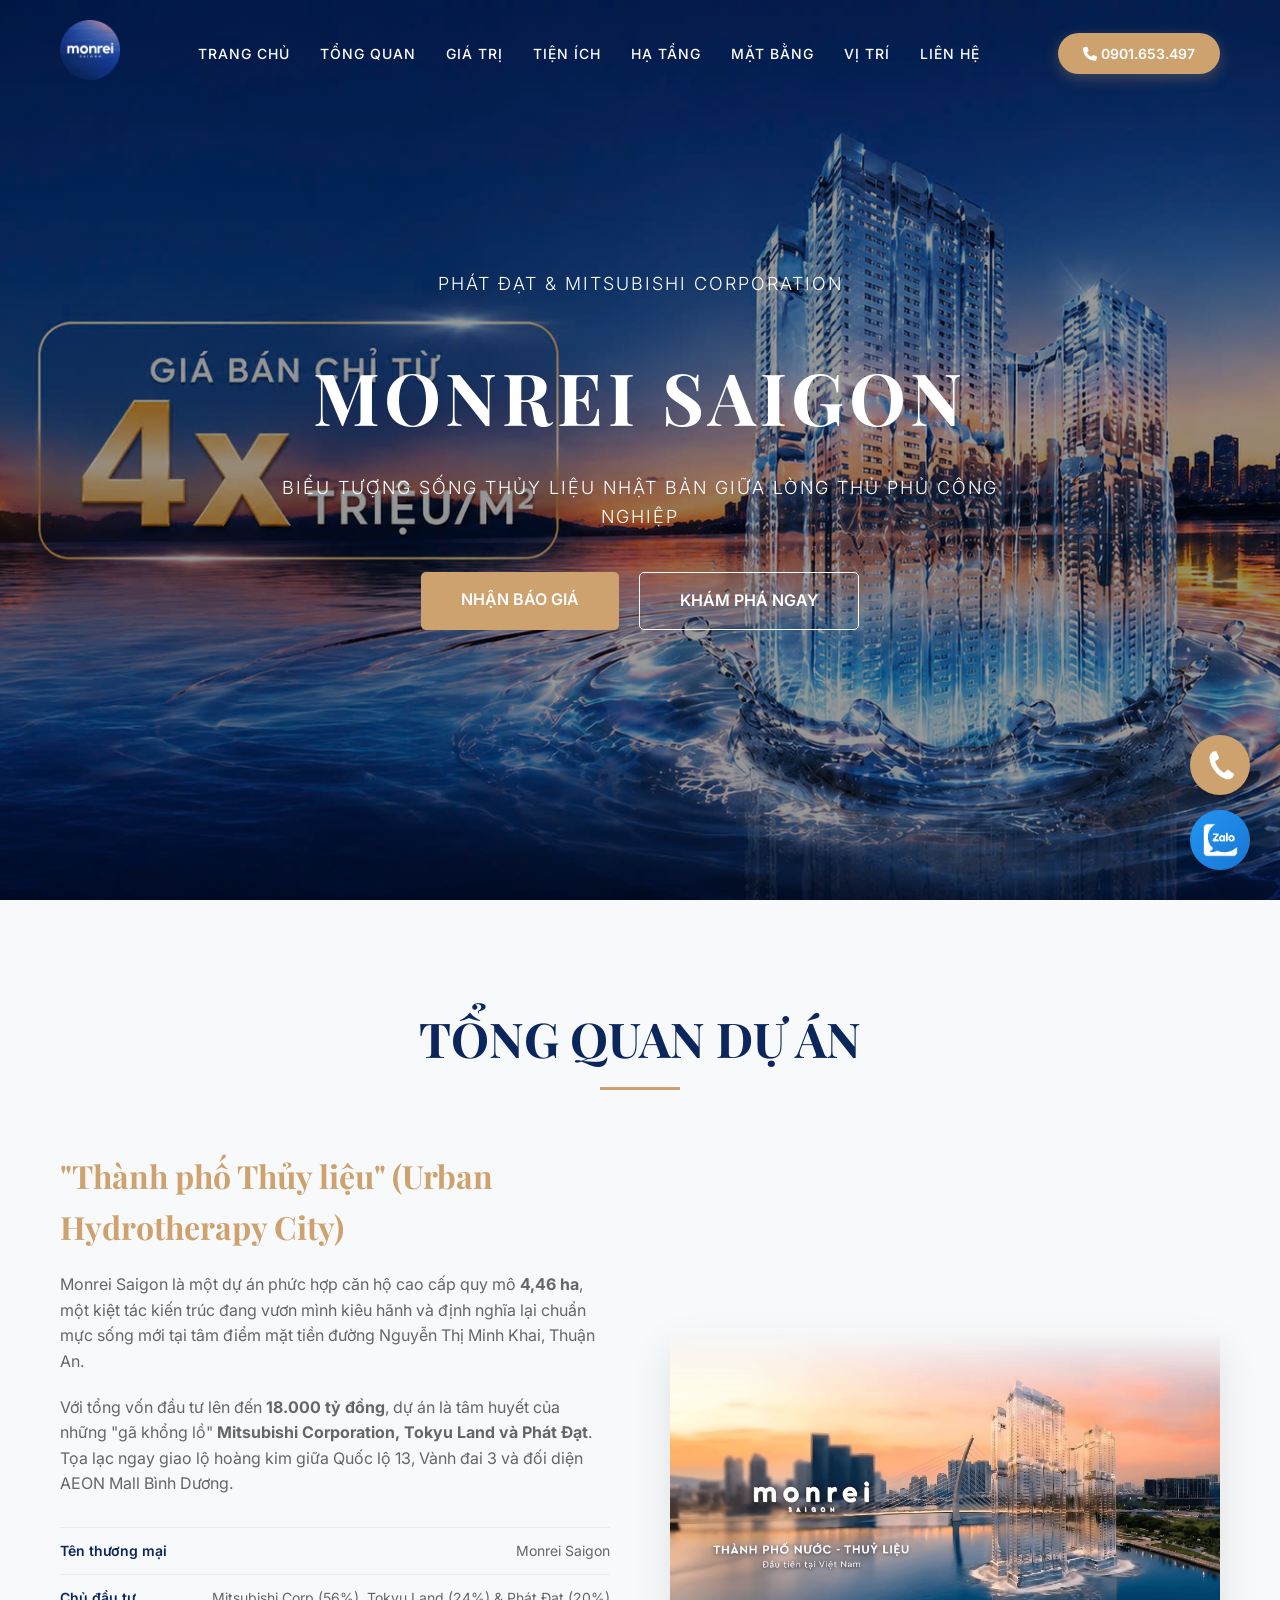
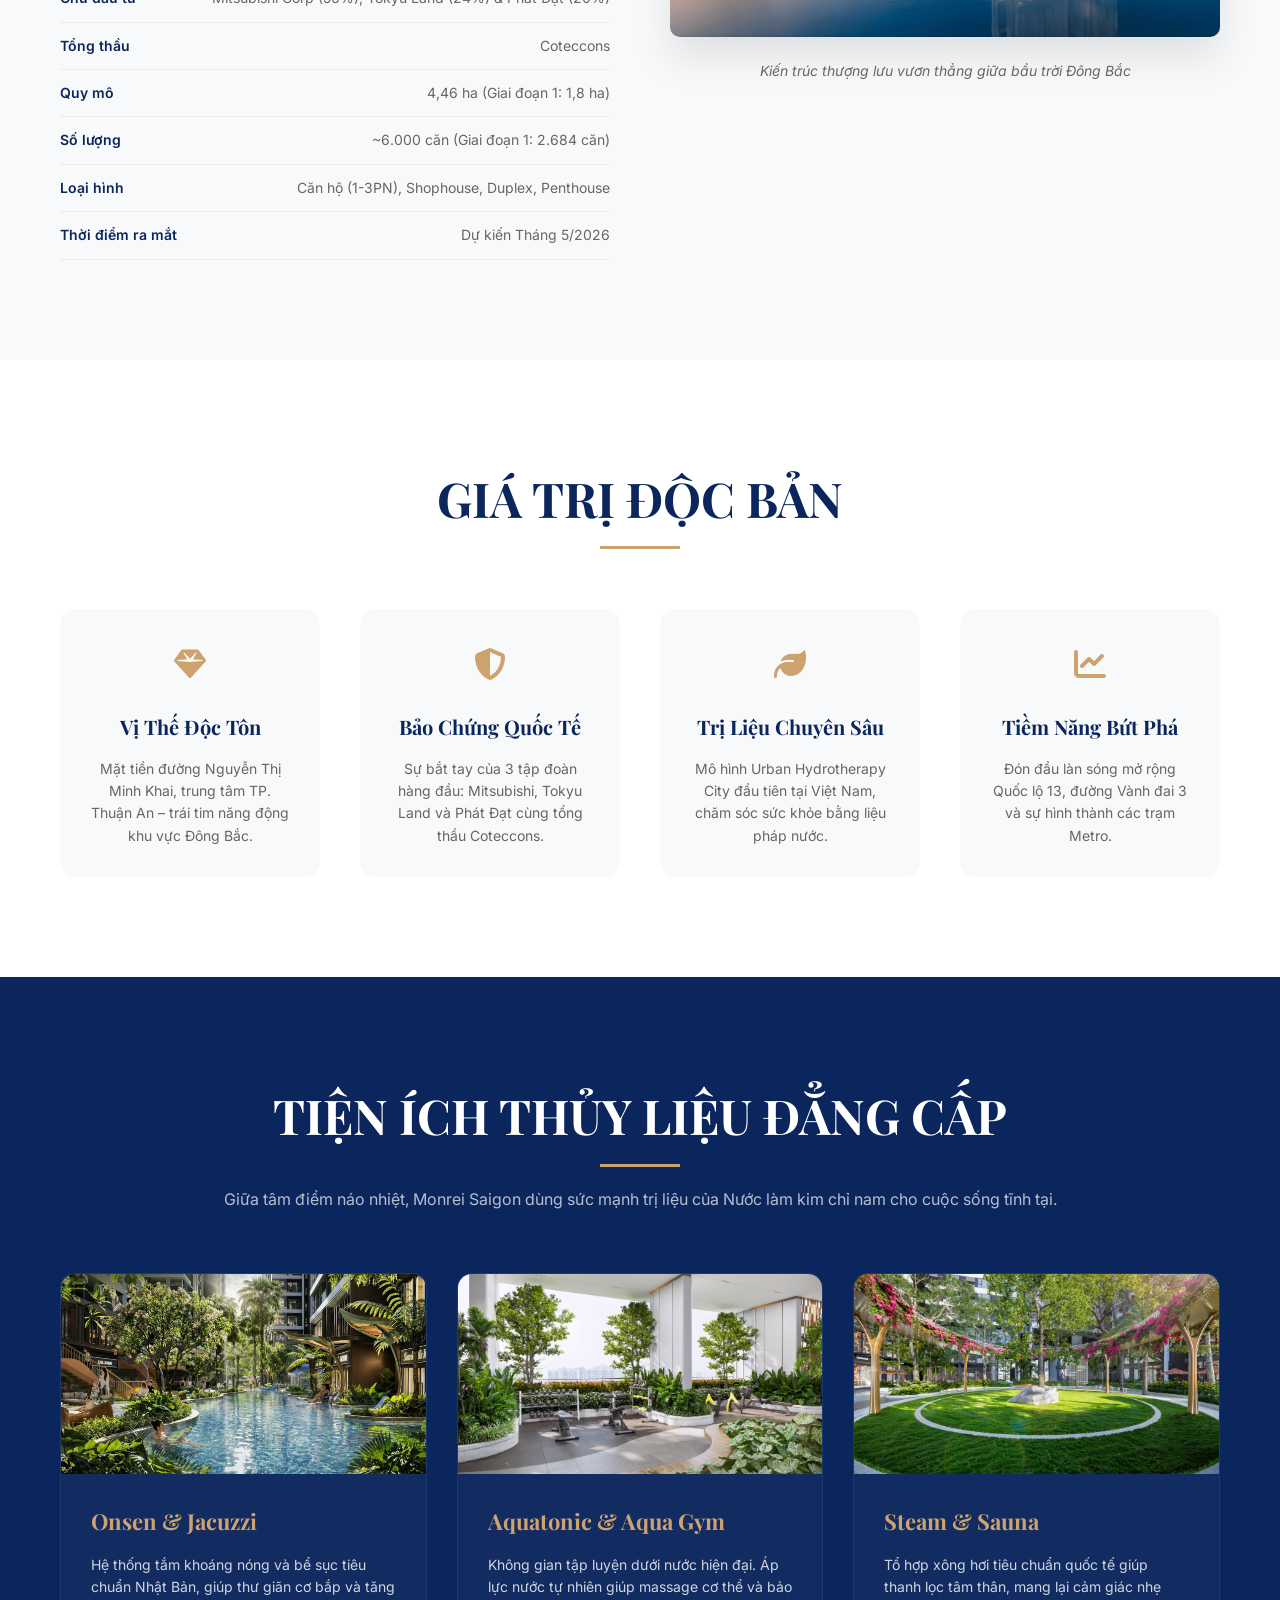
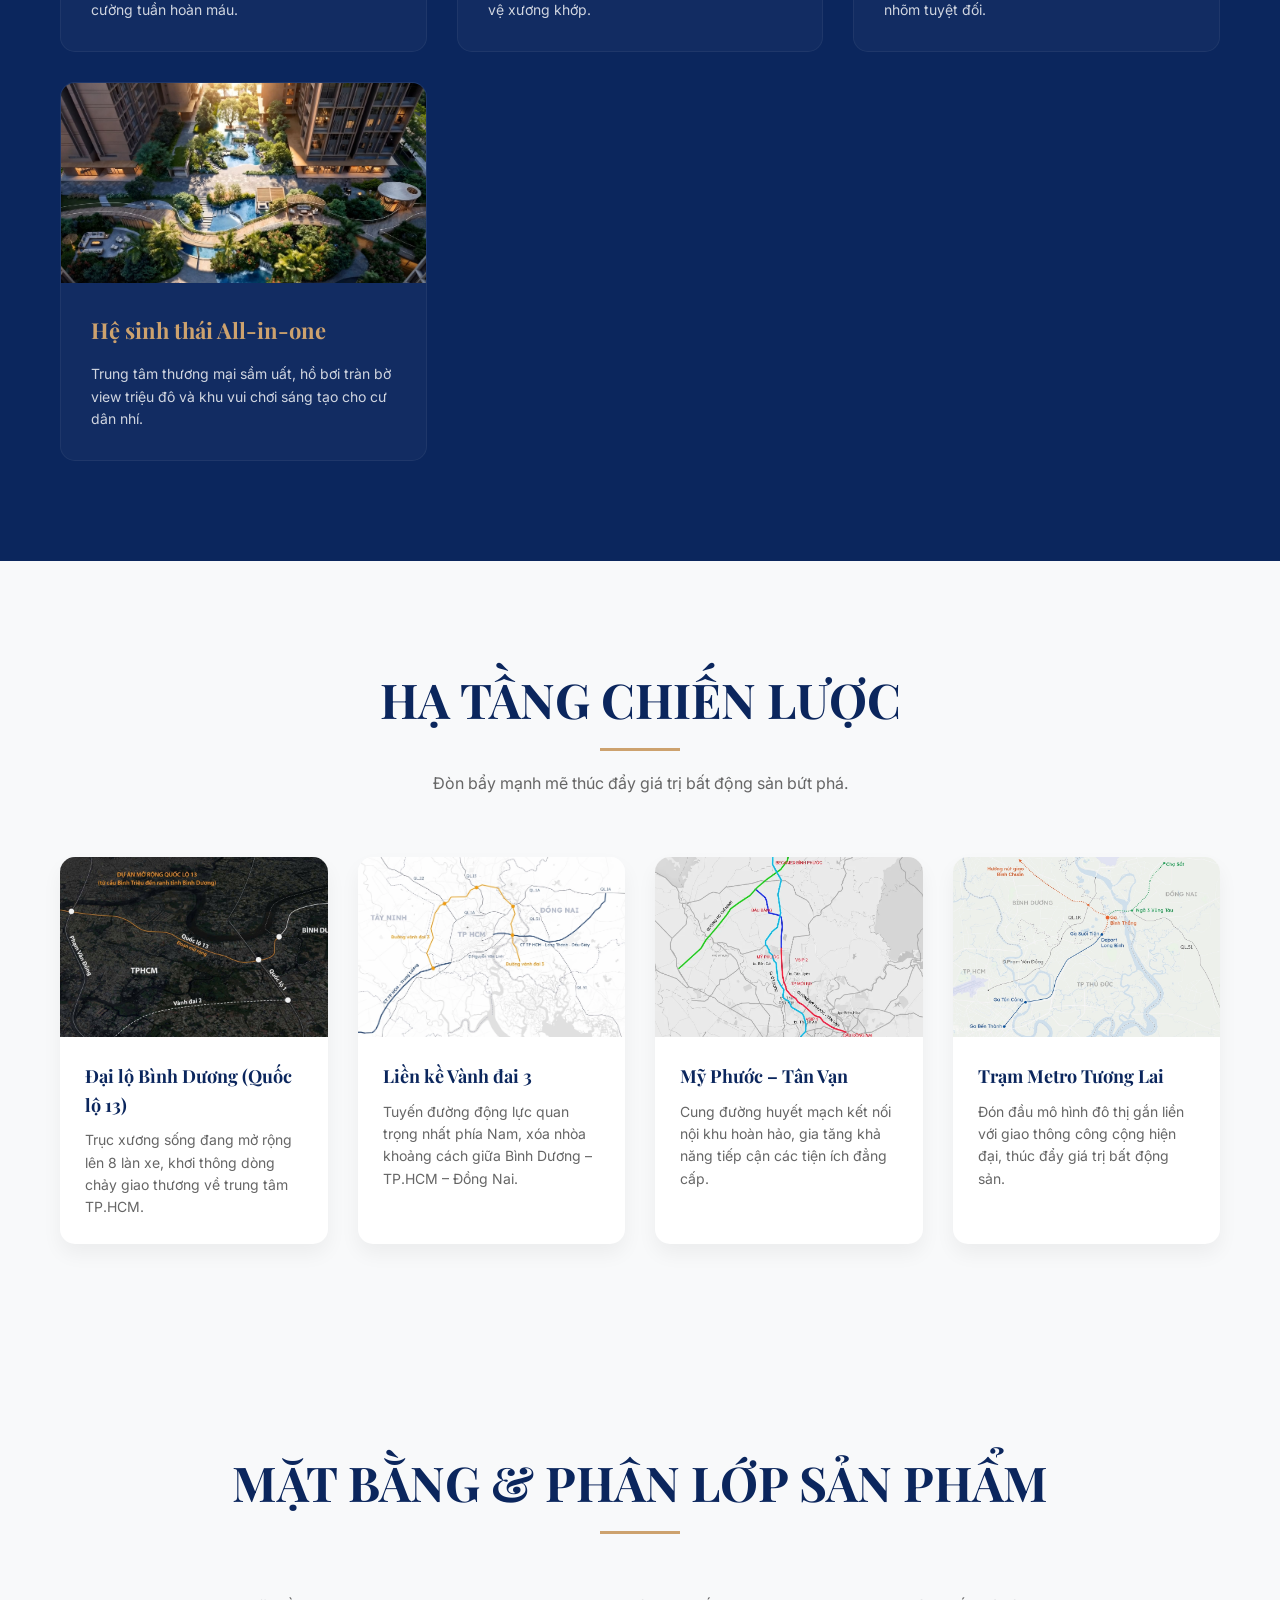
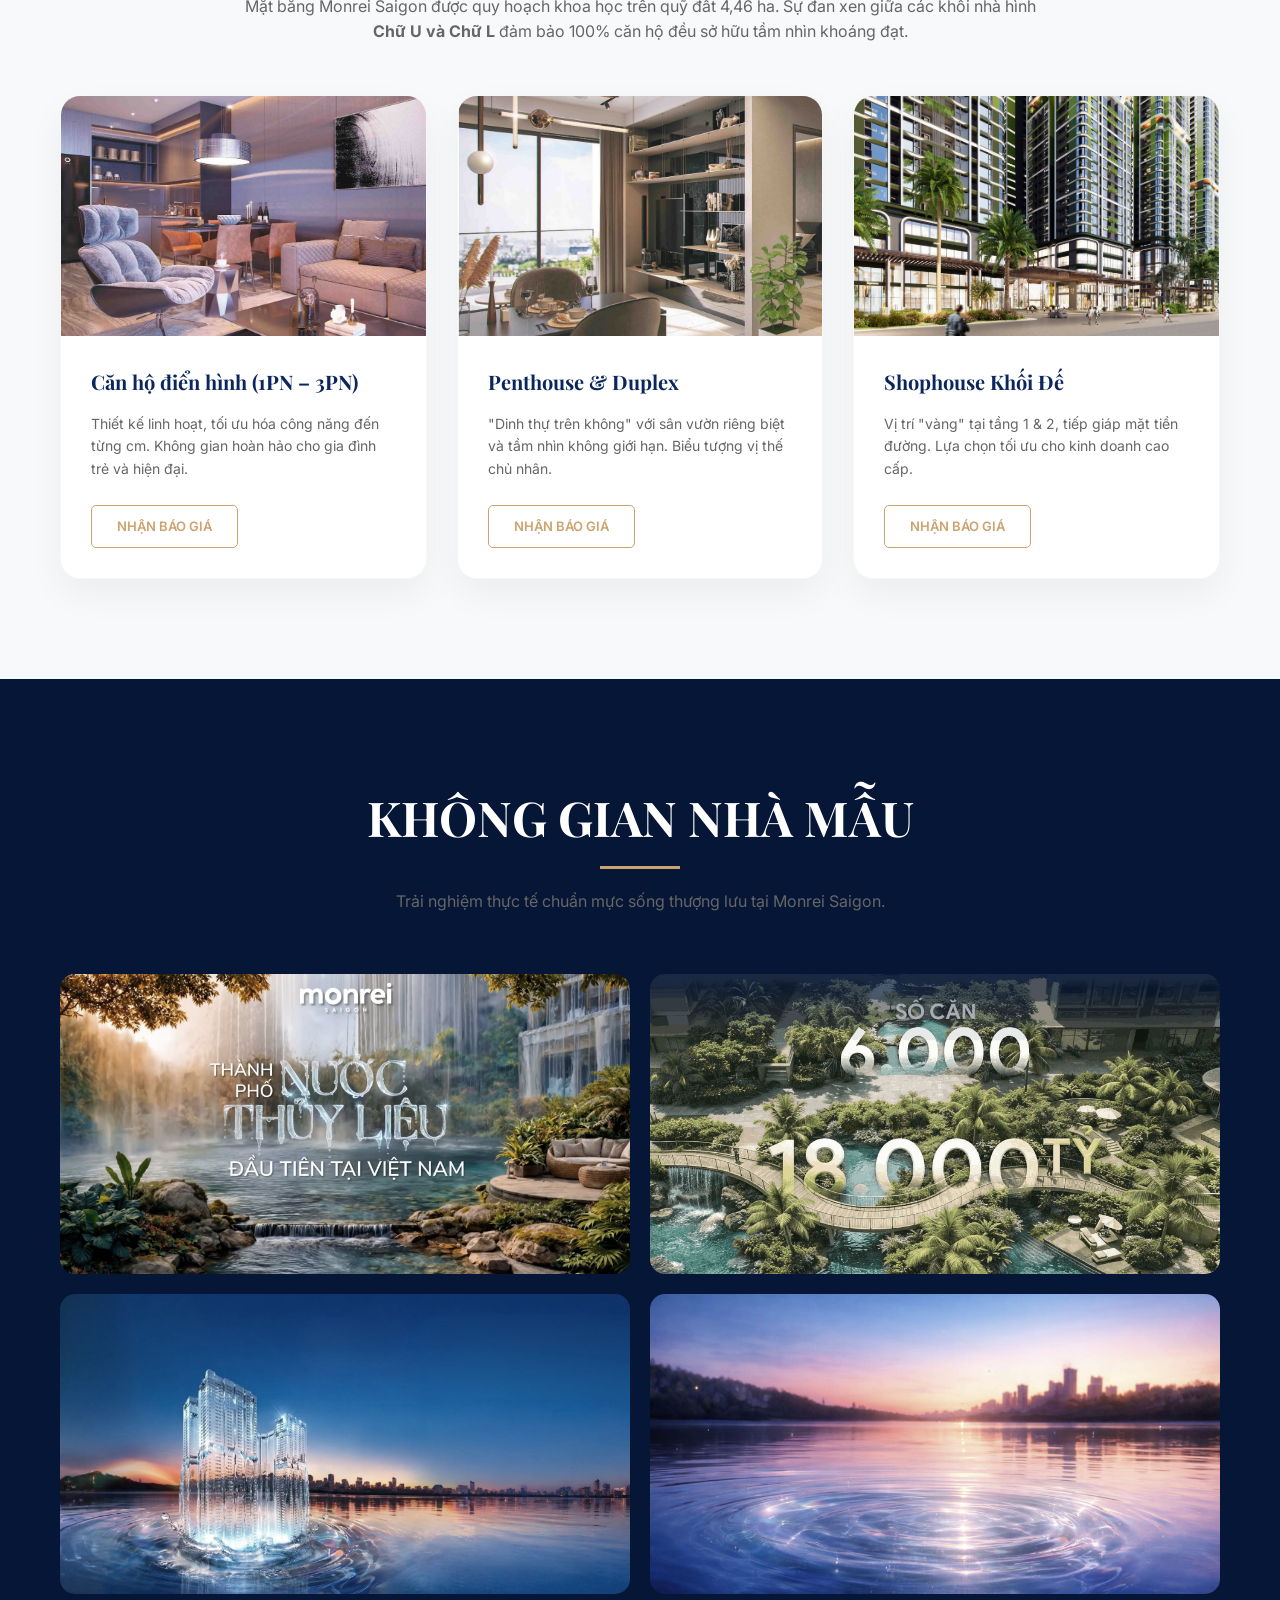
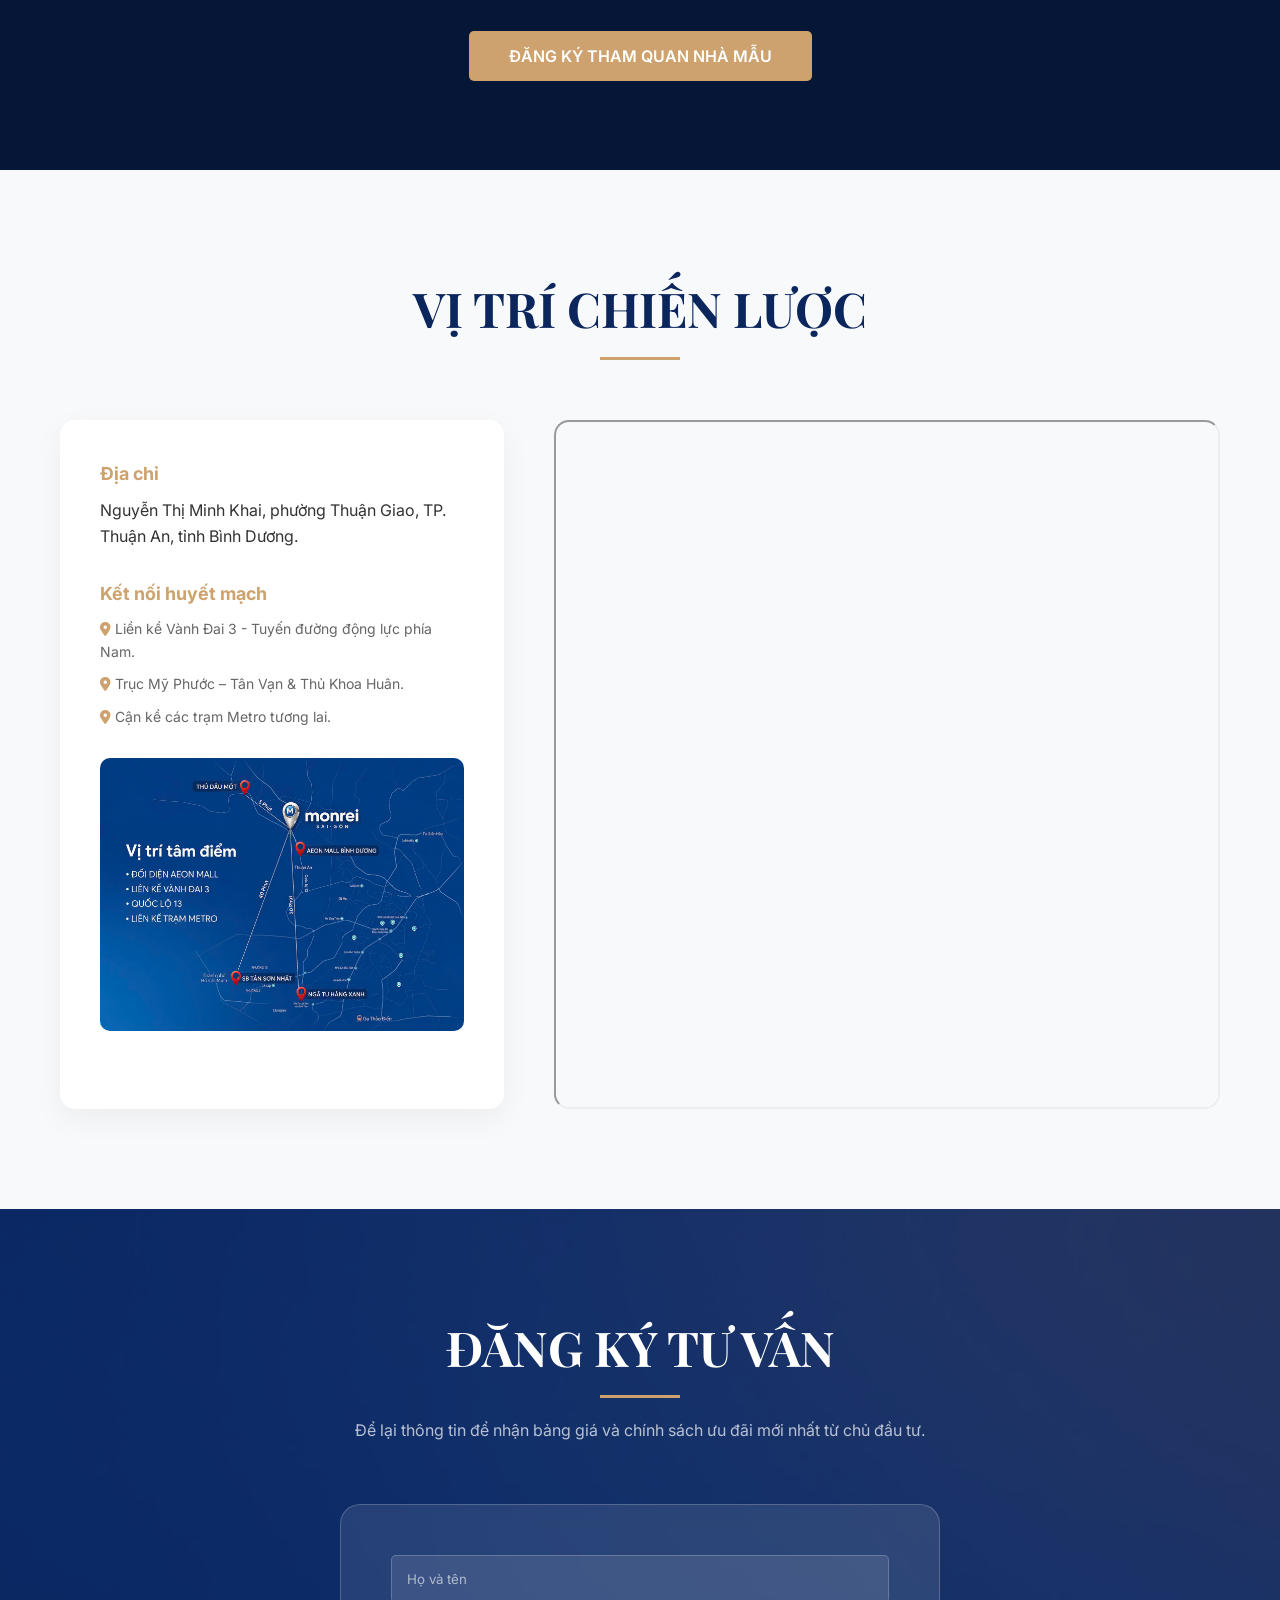
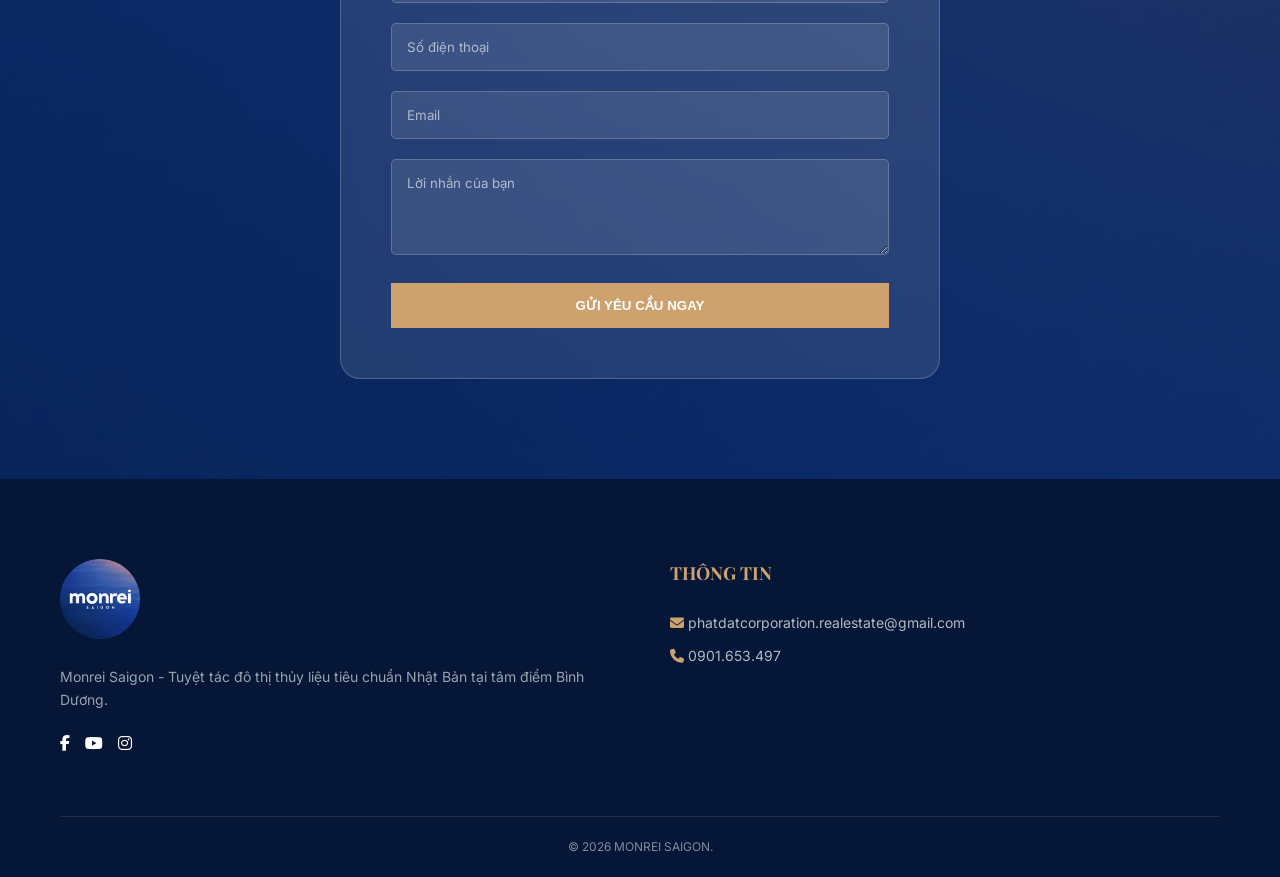
==== commit e5f06174: "fix: update og, twitter, and schema image URLs to absolute paths" ====
--- a/index.html
+++ b/index.html
@@ -81,7 +81,7 @@
                 </ul>
             </nav>
             <div class="header-cta">
-                <a href="tel:0909364603" class="btn"><i class="fa fa-phone"></i> 0909.364.603</a>
+                <a href="tel:0901653497" class="btn"><i class="fa fa-phone"></i> 0901.653.497</a>
             </div>
         </div>
     </header>
@@ -433,8 +433,8 @@
                 </div>
                 <div class="footer-col">
                     <h4>THÔNG TIN</h4>
-                    <p style="font-size: 14px; color: rgba(255,255,255,0.7);"><i class="fa fa-envelope" style="color: var(--primary);"></i> <a href="mailto:caonguyenthuthao630@gmail.com" style="color: inherit; text-decoration: none;">caonguyenthuthao630@gmail.com</a></p>
-                    <p style="font-size: 14px; color: rgba(255,255,255,0.7); margin-top: 10px;"><i class="fa fa-phone" style="color: var(--primary);"></i> <a href="tel:0909364603" style="color: inherit; text-decoration: none;">0909.364.603</a></p>
+                    <p style="font-size: 14px; color: rgba(255,255,255,0.7);"><i class="fa fa-envelope" style="color: var(--primary);"></i> <a href="mailto:phatdatcorporation.realestate@gmail.com" style="color: inherit; text-decoration: none;">phatdatcorporation.realestate@gmail.com</a></p>
+                    <p style="font-size: 14px; color: rgba(255,255,255,0.7); margin-top: 10px;"><i class="fa fa-phone" style="color: var(--primary);"></i> <a href="tel:0901653497" style="color: inherit; text-decoration: none;">0901.653.497</a></p>
                 </div>
             </div>
             <div class="footer-bottom">
@@ -445,11 +445,11 @@
 
     <!-- Fixed Contact -->
     <div class="fixed-contact">
-        <a href="tel:0909364603" class="contact-btn call ring-anim" title="Gọi điện">
+        <a href="tel:0901653497" class="contact-btn call ring-anim" title="Gọi điện">
             <img src="image/phone.png" alt="Call Icon">
         </a>
 
-        <a href="https://zalo.me/0909364603" class="contact-btn zalo ring-anim" style="animation-delay: 0.5s" title="Zalo">
+        <a href="https://zalo.me/0901653497" class="contact-btn zalo ring-anim" style="animation-delay: 0.5s" title="Zalo">
             <img src="image/zalo.png" alt="Zalo Icon">
         </a>
     </div>
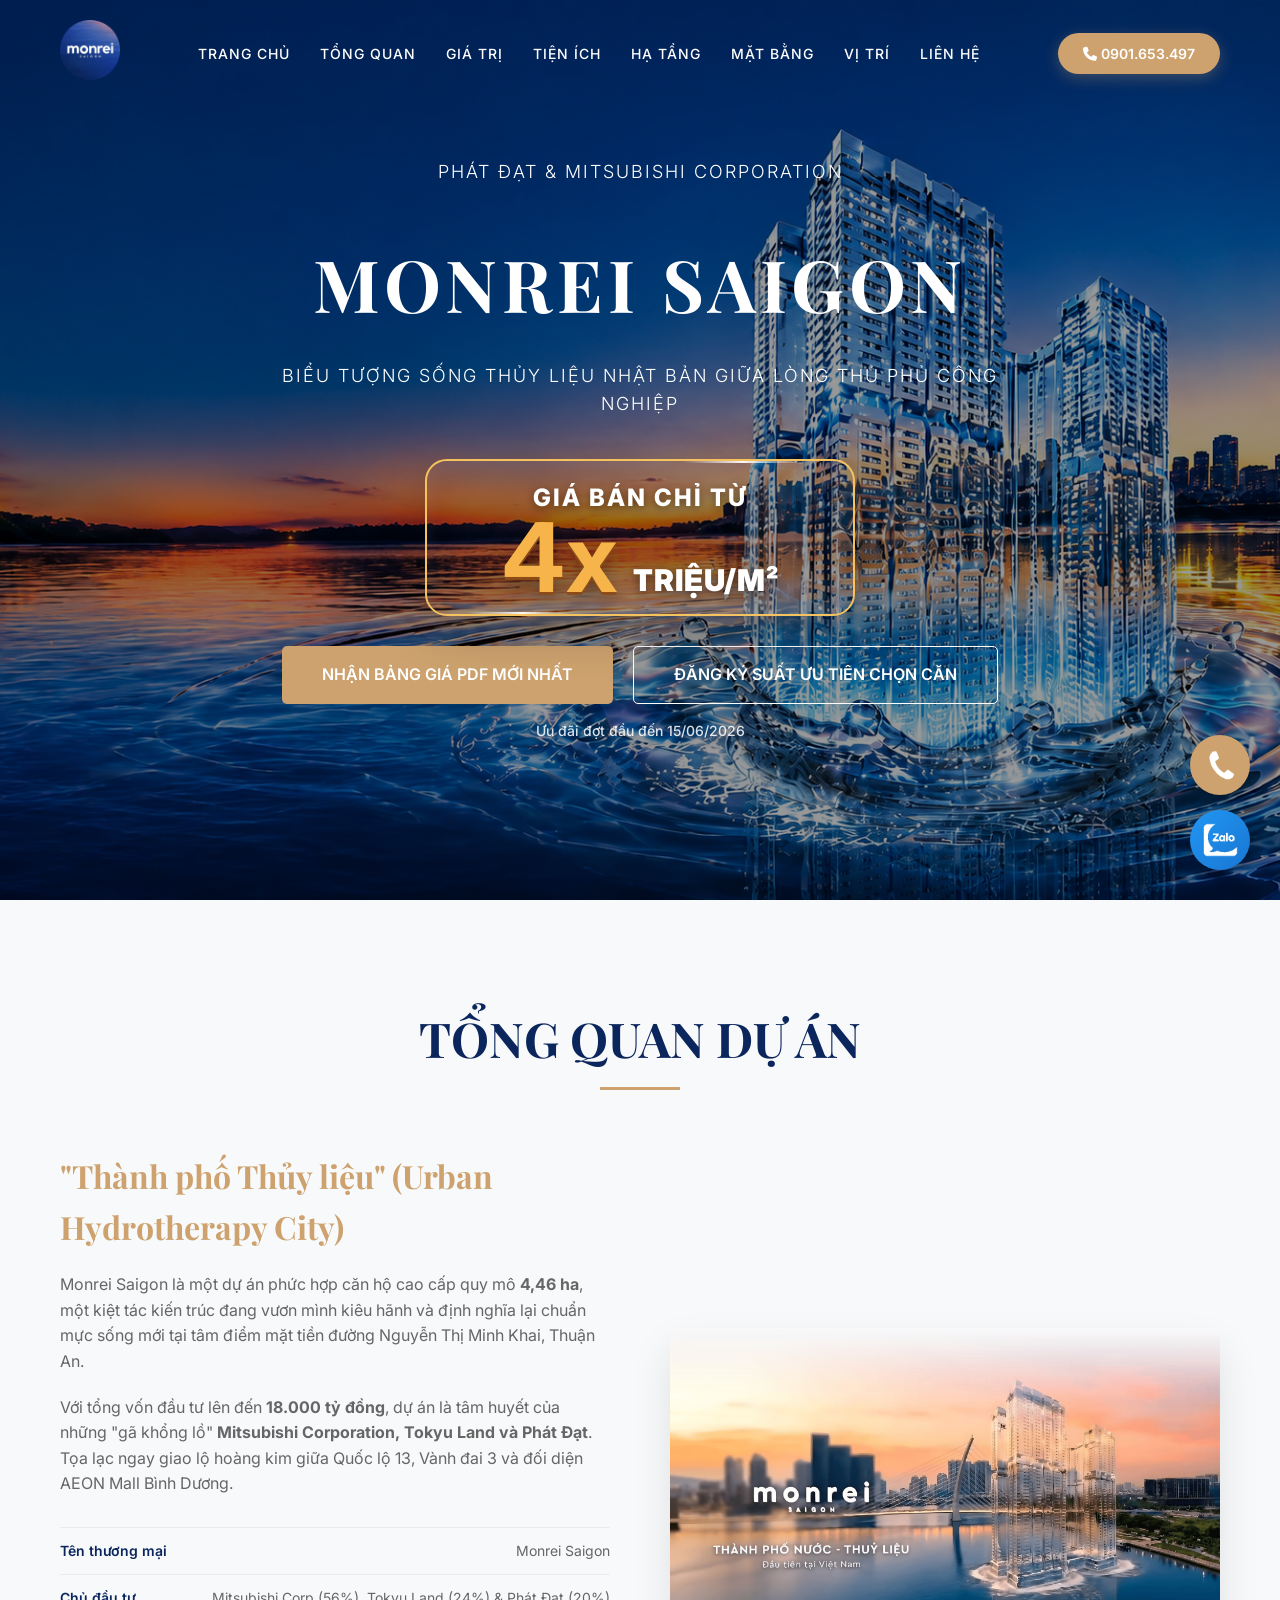
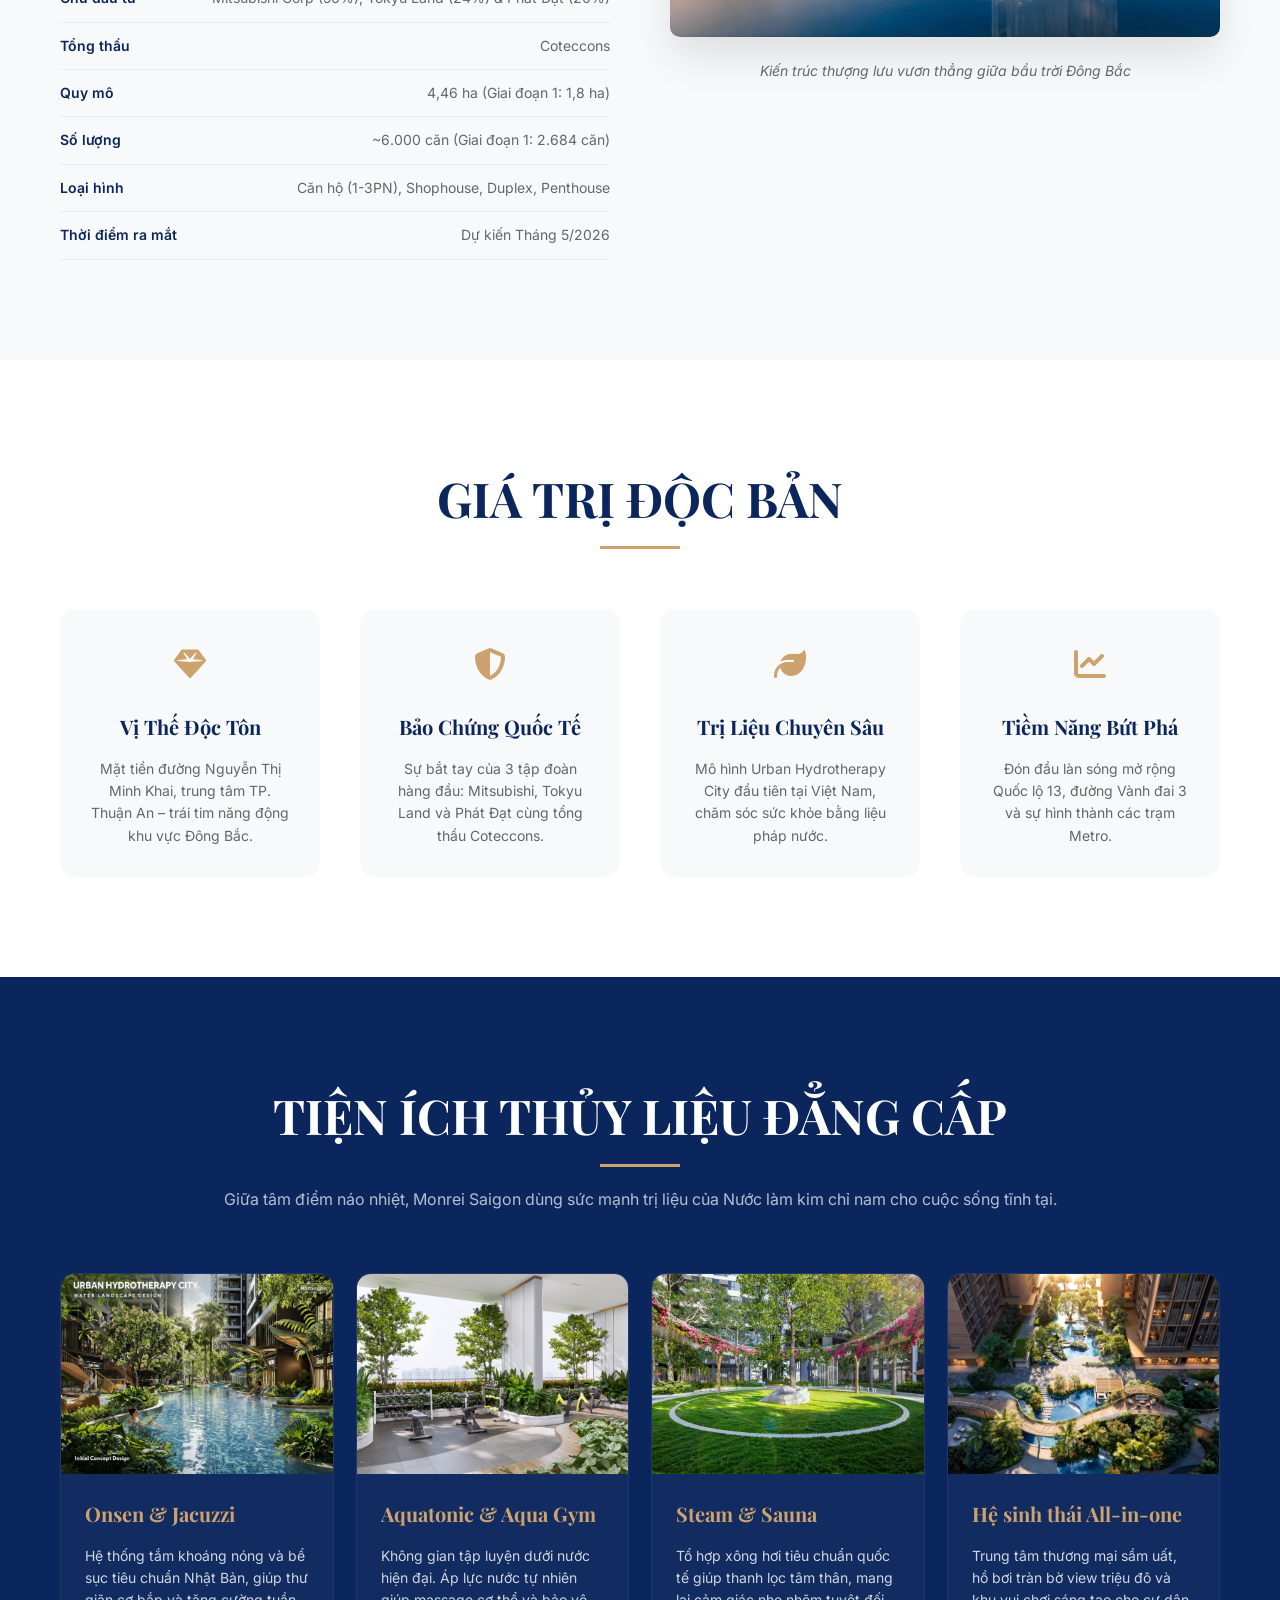
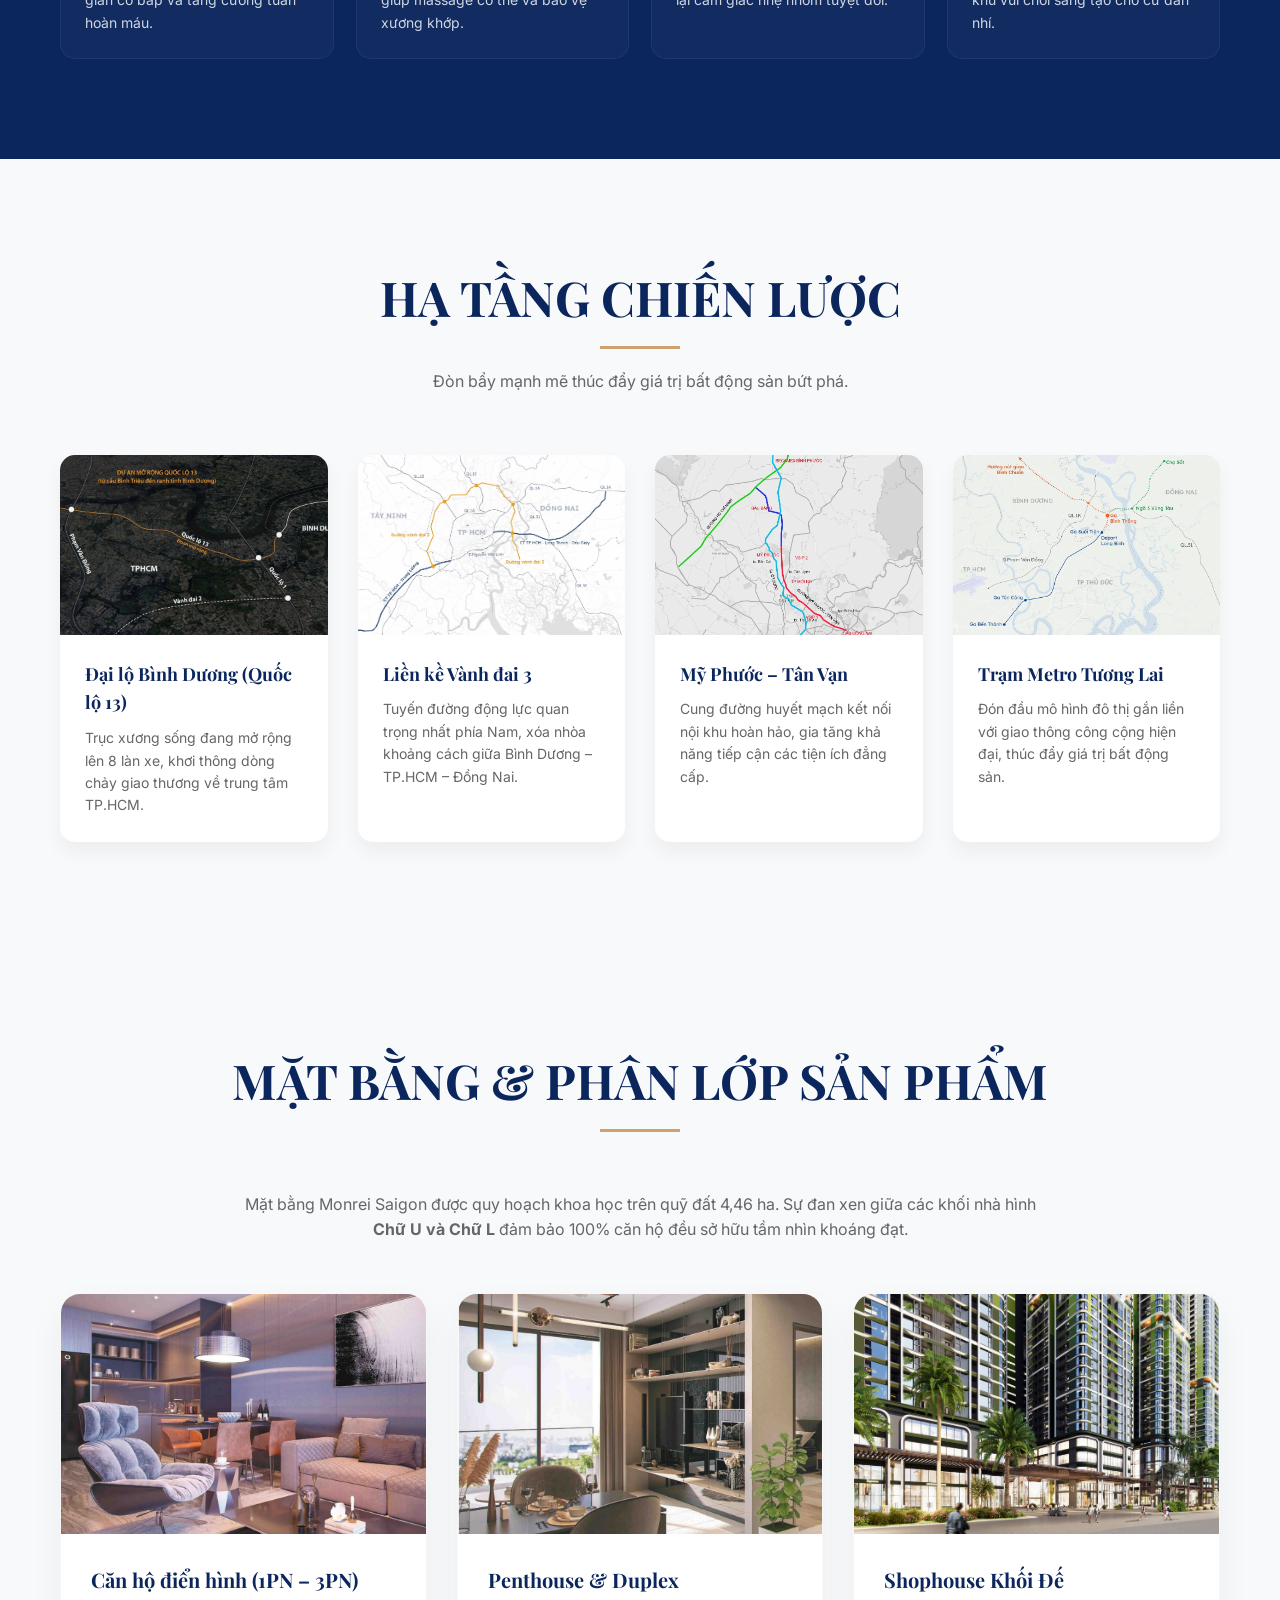
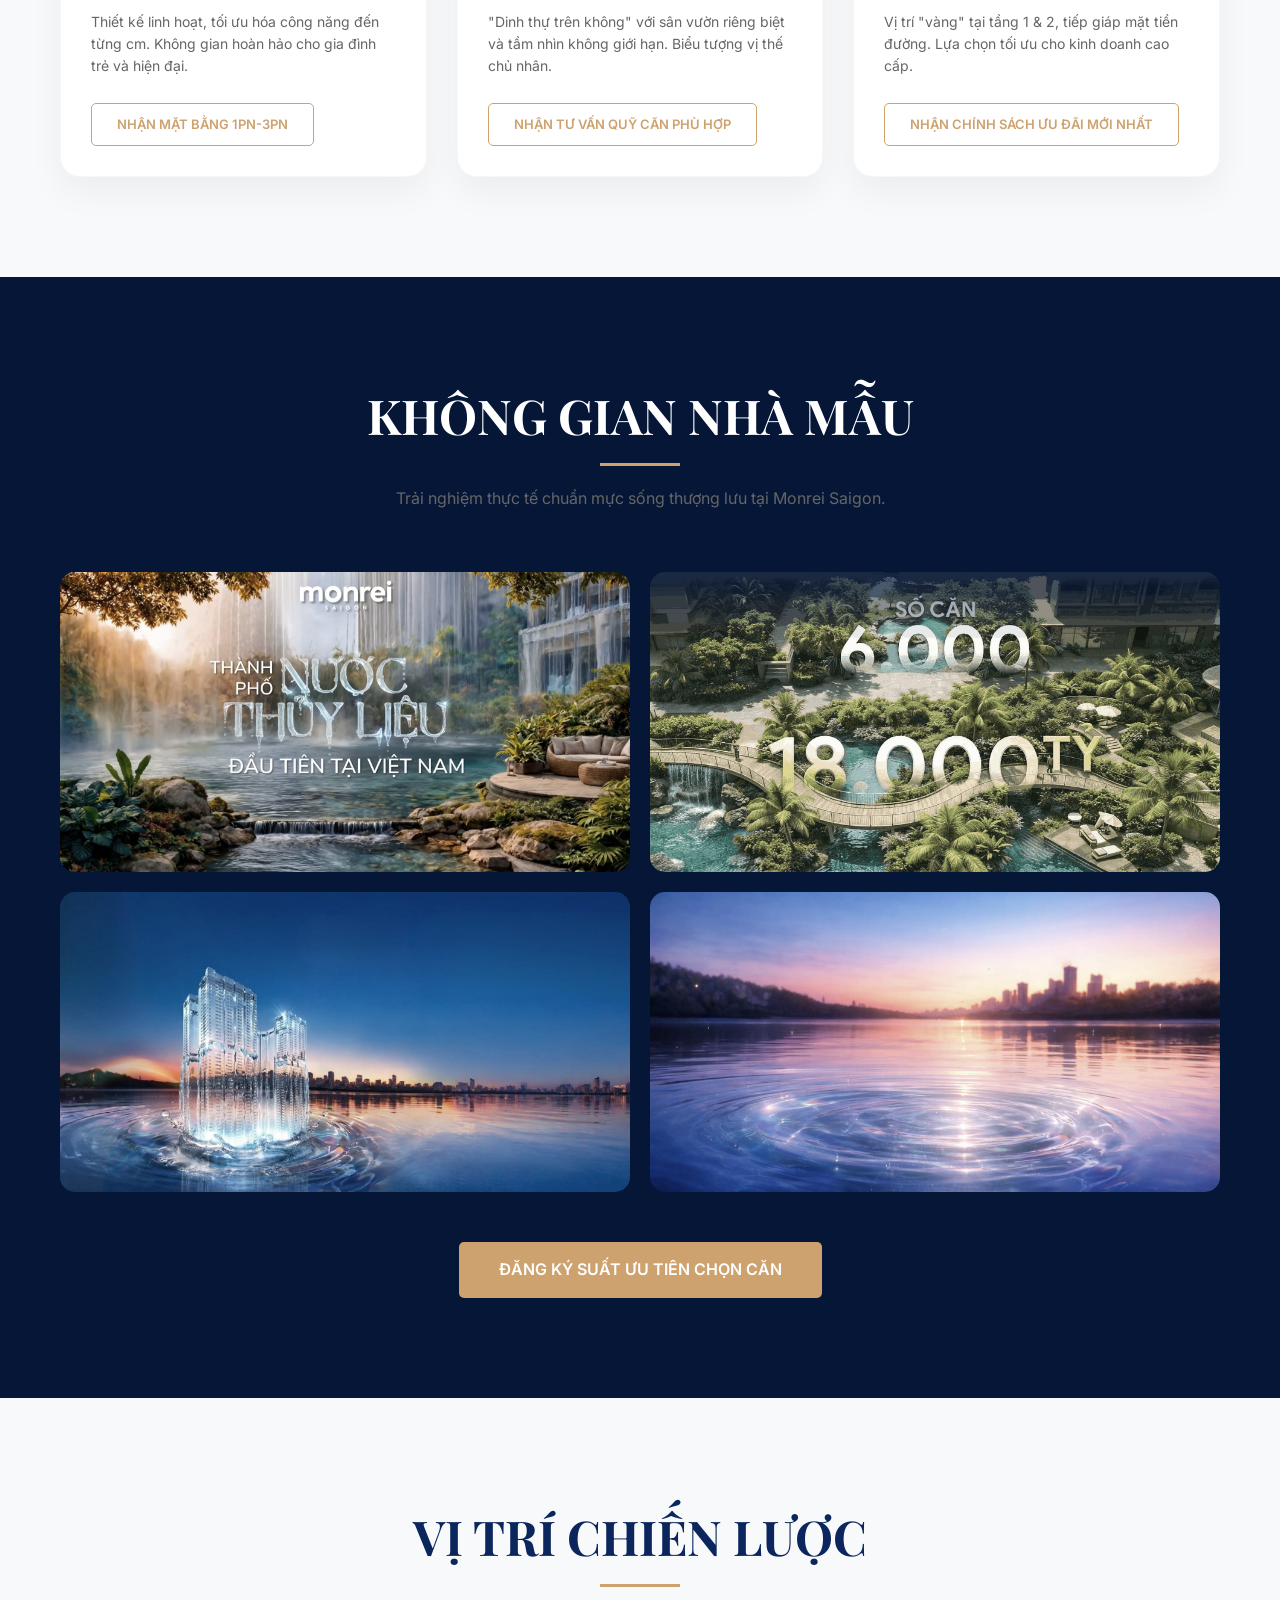
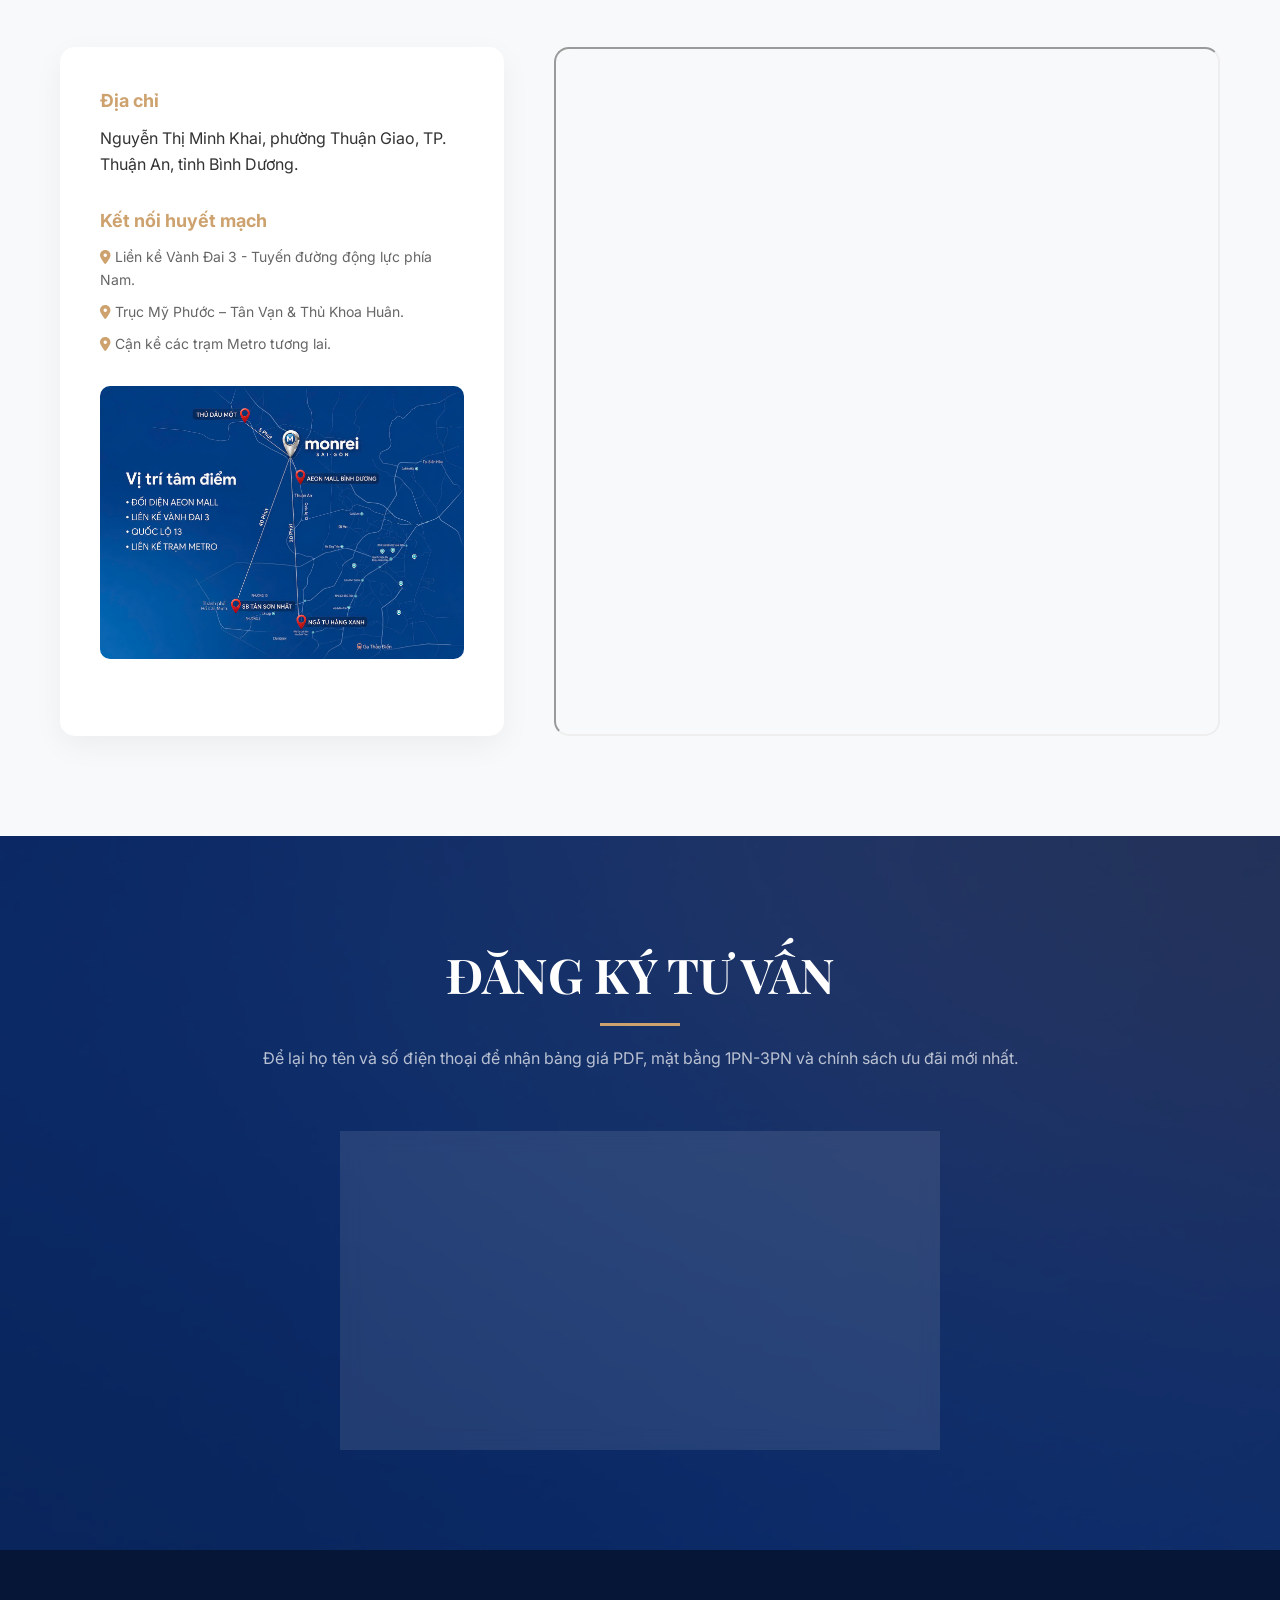
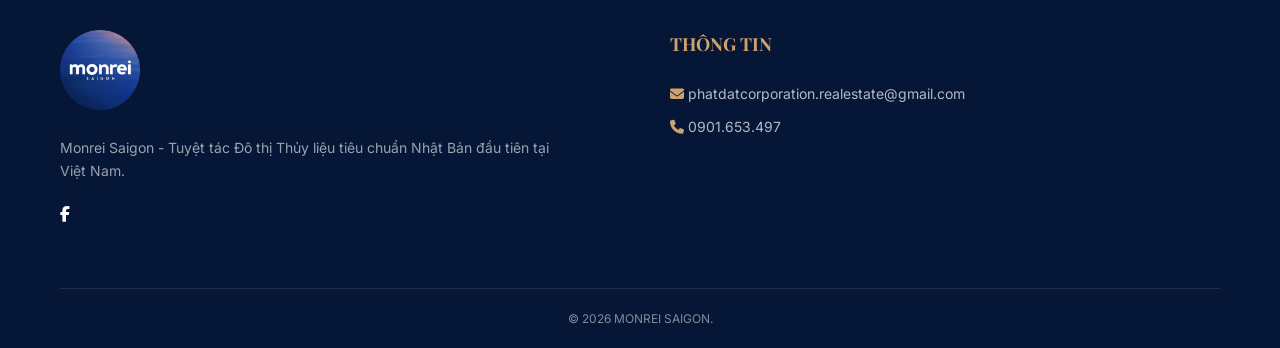
==== commit 566b4858: "feat: enhance hero section with pricing details and updated call-to-action buttons" ====
--- a/index.html
+++ b/index.html
@@ -1,6 +1,14 @@
 <!DOCTYPE html>
 <html lang="vi">
 <head>
+    <!-- Google Tag Manager -->
+    <script>(function(w,d,s,l,i){w[l]=w[l]||[];w[l].push({'gtm.start':
+    new Date().getTime(),event:'gtm.js'});var f=d.getElementsByTagName(s)[0],
+    j=d.createElement(s),dl=l!='dataLayer'?'&l='+l:'';j.async=true;j.src=
+    'https://www.googletagmanager.com/gtm.js?id='+i+dl;f.parentNode.insertBefore(j,f);
+    })(window,document,'script','dataLayer','GTM-537TTMHF');</script>
+    <!-- End Google Tag Manager -->
+    
     <meta charset="UTF-8">
     <meta name="viewport" content="width=device-width, initial-scale=1.0">
     <title>Monrei Saigon | Đô Thị Thủy Liệu Nhật Bản | Website Chính Thức</title>
@@ -16,14 +24,21 @@
     <meta property="og:url" content="https://monrei-sai-gon.vn/">
     <meta property="og:title" content="Monrei Saigon | Đô Thị Thủy Liệu Nhật Bản | Website Chính Thức">
     <meta property="og:description" content="Khám phá Monrei Saigon - Tuyệt tác đô thị thủy liệu chuẩn Nhật. Vị trí kim cương, tiện ích Onsen & Jacuzzi đẳng cấp.">
-    <meta property="og:image" content="https://www.monrei-sai-gon.vn/image/monrei-saigon-11.png">
+    <meta property="og:image" content="https://monrei-sai-gon.vn/image/monrei-saigon-11.png">
+    <meta property="og:image:width" content="1200">
+    <meta property="og:image:height" content="630">
+    <meta property="og:image:alt" content="Monrei Saigon">
+    
+    <!-- Zalo/General Fallback -->
+    <meta itemprop="image" content="https://monrei-sai-gon.vn/image/monrei-saigon-11.png">
+    <link rel="image_src" href="https://monrei-sai-gon.vn/image/monrei-saigon-11.png">
 
     <!-- Twitter -->
     <meta property="twitter:card" content="summary_large_image">
     <meta property="twitter:url" content="https://monrei-sai-gon.vn/">
     <meta property="twitter:title" content="Monrei Saigon | Đô Thị Thủy Liệu Nhật Bản">
     <meta property="twitter:description" content="Khám phá Monrei Saigon - Tuyệt tác đô thị thủy liệu chuẩn Nhật. Vị trí kim cương, tiện ích Onsen & Jacuzzi đẳng cấp.">
-    <meta property="twitter:image" content="https://www.monrei-sai-gon.vn/image/monrei-saigon-11.png">
+    <meta property="twitter:image" content="https://monrei-sai-gon.vn/image/monrei-saigon-11.png">
 
     <!-- JSON-LD Structured Data -->
     <script type="application/ld+json">
@@ -33,7 +48,7 @@
       "name": "Monrei Saigon",
       "description": "Thành phố Thủy liệu (Urban Hydrotherapy City) đầu tiên tại Việt Nam.",
       "url": "https://monrei-sai-gon.vn/",
-      "image": "https://www.monrei-sai-gon.vn/image/monrei-saigon-11.png",
+      "image": "https://monrei-sai-gon.vn/image/monrei-saigon-11.png",
       "address": {
         "@type": "PostalAddress",
         "streetAddress": "Nguyễn Thị Minh Khai",
@@ -61,6 +76,10 @@
     <link rel="icon" href="image/cropped-favicon-1-1-32x32.png" sizes="32x32" />
 </head>
 <body>
+    <!-- Google Tag Manager (noscript) -->
+    <noscript><iframe src="https://www.googletagmanager.com/ns.html?id=GTM-537TTMHF"
+    height="0" width="0" style="display:none;visibility:hidden"></iframe></noscript>
+    <!-- End Google Tag Manager (noscript) -->
 
     <!-- Header -->
     <header>
@@ -81,7 +100,7 @@
                 </ul>
             </nav>
             <div class="header-cta">
-                <a href="tel:0901653497" class="btn"><i class="fa fa-phone"></i> 0901.653.497</a>
+                <a href="tel:0901653497" class="btn" id="header-phone-btn"><i class="fa fa-phone"></i> <span id="header-phone-text">0901.653.497</span></a>
             </div>
         </div>
     </header>
@@ -92,10 +111,15 @@
             <p>PHÁT ĐẠT & MITSUBISHI CORPORATION</p>
             <h1>MONREI SAIGON</h1>
             <p>BIỂU TƯỢNG SỐNG THỦY LIỆU NHẬT BẢN GIỮA LÒNG THỦ PHỦ CÔNG NGHIỆP</p>
+            <div class="hero-price" aria-label="Giá bán chỉ từ 4x triệu mỗi mét vuông">
+                <span class="hero-price-label">GIÁ BÁN CHỈ TỪ</span>
+                <span class="hero-price-main"><strong>4x</strong> TRIỆU/M²</span>
+            </div>
             <div class="btn-group">
-                <a href="#contact" class="btn-primary">NHẬN BÁO GIÁ</a>
-                <a href="#overview" class="btn-outline">KHÁM PHÁ NGAY</a>
-            </div>
+                <a href="#contact" class="btn-primary">NHẬN BẢNG GIÁ PDF MỚI NHẤT</a>
+                <a href="#contact" class="btn-outline">ĐĂNG KÝ SUẤT ƯU TIÊN CHỌN CĂN</a>
+            </div>
+            <p class="cta-urgency">Ưu đãi đợt đầu đến 15/06/2026</p>
         </div>
     </section>
 
@@ -305,7 +329,7 @@
                     <div class="product-info">
                         <h4>Căn hộ điển hình (1PN – 3PN)</h4>
                         <p>Thiết kế linh hoạt, tối ưu hóa công năng đến từng cm. Không gian hoàn hảo cho gia đình trẻ và hiện đại.</p>
-                        <a href="#contact" class="btn-sm">NHẬN BÁO GIÁ</a>
+                        <a href="#contact" class="btn-sm">NHẬN MẶT BẰNG 1PN-3PN</a>
                     </div>
                 </div>
                 <div class="product-card reveal">
@@ -315,7 +339,7 @@
                     <div class="product-info">
                         <h4>Penthouse & Duplex</h4>
                         <p>"Dinh thự trên không" với sân vườn riêng biệt và tầm nhìn không giới hạn. Biểu tượng vị thế chủ nhân.</p>
-                        <a href="#contact" class="btn-sm">NHẬN BÁO GIÁ</a>
+                        <a href="#contact" class="btn-sm">NHẬN TƯ VẤN QUỸ CĂN PHÙ HỢP</a>
                     </div>
                 </div>
                 <div class="product-card reveal">
@@ -325,7 +349,7 @@
                     <div class="product-info">
                         <h4>Shophouse Khối Đế</h4>
                         <p>Vị trí "vàng" tại tầng 1 & 2, tiếp giáp mặt tiền đường. Lựa chọn tối ưu cho kinh doanh cao cấp.</p>
-                        <a href="#contact" class="btn-sm">NHẬN BÁO GIÁ</a>
+                        <a href="#contact" class="btn-sm">NHẬN CHÍNH SÁCH ƯU ĐÃI MỚI NHẤT</a>
                     </div>
                 </div>
             </div>
@@ -349,7 +373,7 @@
             </div>
             
             <div class="gallery-cta reveal">
-                <a href="#contact" class="btn-primary">ĐĂNG KÝ THAM QUAN NHÀ MẪU</a>
+                <a href="#contact" class="btn-primary">ĐĂNG KÝ SUẤT ƯU TIÊN CHỌN CĂN</a>
             </div>
         </div>
     </section>
@@ -394,7 +418,7 @@
             <div class="section-title reveal">
                 <h2 style="color: white;">ĐĂNG KÝ TƯ VẤN</h2>
                 <div class="divider"></div>
-                <p style="margin-top: 20px; color: rgba(255,255,255,0.7);">Để lại thông tin để nhận bảng giá và chính sách ưu đãi mới nhất từ chủ đầu tư.</p>
+                <p style="margin-top: 20px; color: rgba(255,255,255,0.7);">Để lại họ tên và số điện thoại để nhận bảng giá PDF, mặt bằng 1PN-3PN và chính sách ưu đãi mới nhất.</p>
             </div>
 
             <form class="contact-form reveal">
@@ -405,13 +429,14 @@
                 <div class="form-group">
                     <input type="tel" placeholder="Số điện thoại" required>
                 </div>
-                <div class="form-group">
-                    <input type="email" placeholder="Email">
-                </div>
-                <div class="form-group">
-                    <textarea rows="4" placeholder="Lời nhắn của bạn"></textarea>
-                </div>
-                <button type="submit" class="btn">GỬI YÊU CẦU NGAY</button>
+                <div class="form-group is-hidden-field">
+                    <input type="email" placeholder="Email (không bắt buộc)" tabindex="-1">
+                </div>
+                <div class="form-group is-hidden-field">
+                    <textarea rows="4" placeholder="Lời nhắn của bạn" tabindex="-1"></textarea>
+                </div>
+                <button type="submit" class="btn">NHẬN BẢNG GIÁ PDF MỚI NHẤT</button>
+                <p class="form-urgency">Đã có 327 khách đăng ký nhận bảng giá.</p>
             </form>
         </div>
     </section>
@@ -424,17 +449,15 @@
                     <div class="footer-logo">
                         <img src="image/favicon-1.png" alt="Monrei Logo">
                     </div>
-                    <p style="color: rgba(255,255,255,0.6); font-size: 14px;">Monrei Saigon - Tuyệt tác đô thị thủy liệu tiêu chuẩn Nhật Bản tại tâm điểm Bình Dương.</p>
+                    <p style="color: rgba(255,255,255,0.6); font-size: 14px;">Monrei Saigon - Tuyệt tác Đô thị Thủy liệu tiêu chuẩn Nhật Bản đầu tiên tại <span style="white-space: nowrap;">Việt Nam</span>.</p>
                     <div style="margin-top: 20px; display: flex; gap: 15px;">
-                        <a href="#" style="color: white;"><i class="fab fa-facebook-f"></i></a>
-                        <a href="#" style="color: white;"><i class="fab fa-youtube"></i></a>
-                        <a href="#" style="color: white;"><i class="fab fa-instagram"></i></a>
+                        <a href="https://www.facebook.com/MonreithuylieuSaiGon" target="_blank" rel="noopener" style="color: white;" aria-label="Facebook Monrei Saigon"><i class="fab fa-facebook-f"></i></a>
                     </div>
                 </div>
                 <div class="footer-col">
                     <h4>THÔNG TIN</h4>
-                    <p style="font-size: 14px; color: rgba(255,255,255,0.7);"><i class="fa fa-envelope" style="color: var(--primary);"></i> <a href="mailto:phatdatcorporation.realestate@gmail.com" style="color: inherit; text-decoration: none;">phatdatcorporation.realestate@gmail.com</a></p>
-                    <p style="font-size: 14px; color: rgba(255,255,255,0.7); margin-top: 10px;"><i class="fa fa-phone" style="color: var(--primary);"></i> <a href="tel:0901653497" style="color: inherit; text-decoration: none;">0901.653.497</a></p>
+                    <p style="font-size: 14px; color: rgba(255,255,255,0.7);"><i class="fa fa-envelope" style="color: var(--primary);"></i> <a href="mailto:phatdatcorporation.realestate@gmail.com" id="footer-email" style="color: inherit; text-decoration: none;">phatdatcorporation.realestate@gmail.com</a></p>
+                    <p style="font-size: 14px; color: rgba(255,255,255,0.7); margin-top: 10px;"><i class="fa fa-phone" style="color: var(--primary);"></i> <a href="tel:0901653497" id="footer-phone" style="color: inherit; text-decoration: none;">0901.653.497</a></p>
                 </div>
             </div>
             <div class="footer-bottom">
@@ -445,11 +468,11 @@
 
     <!-- Fixed Contact -->
     <div class="fixed-contact">
-        <a href="tel:0901653497" class="contact-btn call ring-anim" title="Gọi điện">
+        <a href="tel:0901653497" id="fixed-call-btn" class="contact-btn call ring-anim" title="Gọi điện">
             <img src="image/phone.png" alt="Call Icon">
         </a>
 
-        <a href="https://zalo.me/0901653497" class="contact-btn zalo ring-anim" style="animation-delay: 0.5s" title="Zalo">
+        <a href="https://zalo.me/0901653497" id="fixed-zalo-btn" class="contact-btn zalo ring-anim" style="animation-delay: 0.5s" title="Zalo">
             <img src="image/zalo.png" alt="Zalo Icon">
         </a>
     </div>
@@ -457,4 +480,4 @@
     <!-- Scripts -->
     <script src="script.js"></script>
 </body>
-</html>+</html>
--- a/style.css
+++ b/style.css
@@ -162,6 +162,72 @@
     animation: fadeInUp 1.2s ease-out;
 }
 
+.hero .hero-price {
+    position: relative;
+    display: inline-flex;
+    flex-direction: column;
+    align-items: center;
+    min-width: 430px;
+    margin-bottom: 30px;
+    padding: 18px 42px 20px;
+    background: transparent;
+    border: 2px solid #f4c35f;
+    border-radius: 22px;
+    color: var(--white);
+    box-shadow: 0 18px 45px rgba(0,0,0,0.22), inset 0 0 20px rgba(255,255,255,0.08);
+    overflow: hidden;
+    animation: fadeInUp 1.3s ease-out;
+}
+
+.hero .hero-price::before,
+.hero .hero-price::after {
+    content: "";
+    position: absolute;
+    height: 2px;
+    background: linear-gradient(90deg, transparent, rgba(255,255,255,0.95), transparent);
+    filter: blur(0.2px);
+}
+
+.hero .hero-price::before {
+    top: 0;
+    right: 50px;
+    width: 120px;
+}
+
+.hero .hero-price::after {
+    bottom: 0;
+    left: 40px;
+    width: 110px;
+}
+
+.hero-price-label {
+    display: block;
+    margin-bottom: 2px;
+    font-size: 24px;
+    font-weight: 800;
+    letter-spacing: 2px;
+    text-shadow: 0 2px 8px rgba(0,0,0,0.45);
+}
+
+.hero-price-main {
+    display: flex;
+    align-items: flex-end;
+    justify-content: center;
+    gap: 14px;
+    font-size: 30px;
+    font-weight: 900;
+    letter-spacing: 1px;
+    line-height: 0.95;
+    text-shadow: 0 3px 10px rgba(0,0,0,0.5);
+}
+
+.hero-price-main strong {
+    color: #f7b44a;
+    font-size: 96px;
+    line-height: 0.78;
+    text-shadow: 0 3px 0 #8b4c18, 0 9px 18px rgba(0,0,0,0.38);
+}
+
 .hero .btn-group {
     display: flex;
     gap: 20px;
@@ -169,7 +235,20 @@
     animation: fadeInUp 1.4s ease-out;
 }
 
+.hero .cta-urgency {
+    margin-top: 16px;
+    margin-bottom: 0;
+    color: rgba(255,255,255,0.86);
+    font-size: 14px;
+    font-weight: 500;
+    letter-spacing: 0;
+    animation: fadeInUp 1.5s ease-out;
+}
+
 .btn-primary {
+    display: inline-flex;
+    align-items: center;
+    justify-content: center;
     padding: 15px 40px;
     background: var(--primary);
     color: var(--white);
@@ -180,6 +259,9 @@
 }
 
 .btn-outline {
+    display: inline-flex;
+    align-items: center;
+    justify-content: center;
     padding: 15px 40px;
     background: transparent;
     color: var(--white);
@@ -347,8 +429,8 @@
 
 .amenities-grid {
     display: grid;
-    grid-template-columns: repeat(auto-fit, minmax(280px, 1fr));
-    gap: 30px;
+    grid-template-columns: repeat(4, minmax(0, 1fr));
+    gap: 22px;
 }
 
 .amenity-card {
@@ -382,12 +464,12 @@
 }
 
 .amenity-info {
-    padding: 30px;
+    padding: 24px;
     text-align: left;
 }
 
 .amenity-info h4 {
-    font-size: 22px;
+    font-size: 20px;
     color: var(--primary);
     margin-bottom: 15px;
 }
@@ -635,6 +717,10 @@
     margin-bottom: 20px;
 }
 
+.form-group.is-hidden-field {
+    display: none;
+}
+
 .form-group input, .form-group textarea {
     width: 100%;
     padding: 15px;
@@ -658,6 +744,13 @@
     font-weight: 700;
     cursor: pointer;
     transition: var(--transition);
+}
+
+.form-urgency {
+    margin-top: 14px;
+    color: rgba(255,255,255,0.72);
+    font-size: 13px;
+    text-align: center;
 }
 
 /* --- Footer --- */
@@ -841,6 +934,10 @@
     .overview-grid, .location-content, .footer-grid {
         grid-template-columns: 1fr;
     }
+
+    .amenities-grid {
+        grid-template-columns: repeat(2, minmax(0, 1fr));
+    }
     
     .hero {
         background-attachment: scroll;
@@ -864,9 +961,43 @@
         font-size: 14px;
         margin-bottom: 30px;
     }
+
+    .hero .hero-price {
+        min-width: 0;
+        width: 100%;
+        max-width: 360px;
+        padding: 14px 24px 16px;
+        border-radius: 18px;
+    }
+
+    .hero-price-label {
+        font-size: 18px;
+    }
+
+    .hero-price-main {
+        gap: 10px;
+        font-size: 22px;
+    }
+
+    .hero-price-main strong {
+        font-size: 70px;
+    }
     
     .hero .btn-group {
         flex-direction: column;
         gap: 15px;
     }
-}
+
+    .amenities-grid {
+        grid-template-columns: 1fr;
+    }
+
+    .btn-primary,
+    .btn-outline {
+        width: 100%;
+        padding: 14px 20px;
+        font-size: 14px;
+        line-height: 1.35;
+        text-align: center;
+    }
+}
